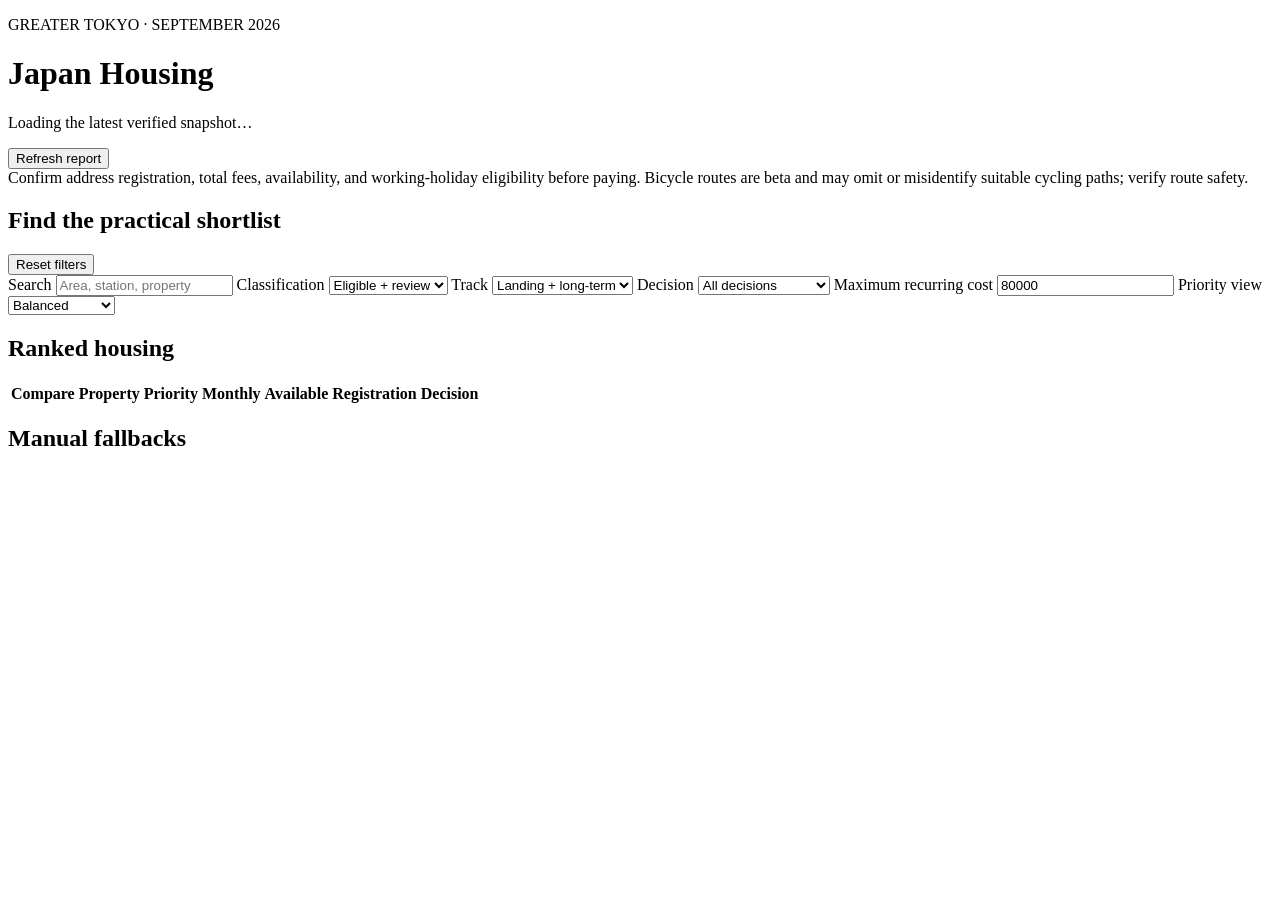
==== web/index.html @ 2c50a9af "Add transit, bus, bicycle, and distance commutes" ====
<!doctype html>
<html lang="en">
<head>
  <meta charset="utf-8">
  <meta name="viewport" content="width=device-width, initial-scale=1">
  <meta name="color-scheme" content="light dark">
  <title>Japan Housing</title>
  <link rel="stylesheet" href="/styles.css">
</head>
<body>
  <header class="site-header">
    <div>
      <p class="eyebrow">GREATER TOKYO · SEPTEMBER 2026</p>
      <h1>Japan Housing</h1>
      <p id="summary" class="summary">Loading the latest verified snapshot…</p>
    </div>
    <button id="refresh" type="button">Refresh report</button>
  </header>

  <main>
    <section class="notice" aria-label="Important reminder">
      Confirm address registration, total fees, availability, and working-holiday eligibility before paying.
      Bicycle routes are beta and may omit or misidentify suitable cycling paths; verify route safety.
    </section>

    <section class="filters" aria-labelledby="filter-heading">
      <div class="section-heading">
        <h2 id="filter-heading">Find the practical shortlist</h2>
        <button id="reset" class="secondary" type="button">Reset filters</button>
      </div>
      <div class="filter-grid">
        <label>Search
          <input id="query" type="search" placeholder="Area, station, property">
        </label>
        <label>Classification
          <select id="classification">
            <option value="actionable">Eligible + review</option>
            <option value="eligible">Eligible</option>
            <option value="review">Manual review</option>
            <option value="excluded">Excluded</option>
            <option value="all">All</option>
          </select>
        </label>
        <label>Track
          <select id="track">
            <option value="all">Landing + long-term</option>
            <option value="landing">Landing</option>
            <option value="long_term">Long-term</option>
            <option value="both">Both/unknown</option>
          </select>
        </label>
        <label>Decision
          <select id="decision">
            <option value="all">All decisions</option>
            <option value="new">New</option>
            <option value="shortlisted">Shortlisted</option>
            <option value="contacted">Contacted</option>
            <option value="application_started">Application started</option>
            <option value="reserved">Reserved</option>
            <option value="not_interested">Not interested</option>
          </select>
        </label>
        <label>Maximum recurring cost
          <input id="max-cost" type="number" min="0" step="5000" value="80000">
        </label>
        <label>Priority view
          <select id="ranking-view">
            <option value="balanced">Balanced</option>
            <option value="closer">Closer</option>
            <option value="cheaper">Cheaper</option>
            <option value="pareto">Pareto frontier</option>
          </select>
        </label>
      </div>
    </section>

    <section aria-labelledby="results-heading">
      <div class="section-heading">
        <h2 id="results-heading">Ranked housing</h2>
        <p id="result-count" aria-live="polite"></p>
      </div>
      <div id="error" class="error" role="alert" hidden></div>
      <div class="table-wrap">
        <table>
          <thead>
            <tr>
              <th scope="col">Compare</th>
              <th scope="col">Property</th>
              <th scope="col">Priority</th>
              <th scope="col">Monthly</th>
              <th scope="col">Available</th>
              <th scope="col">Registration</th>
              <th scope="col">Decision</th>
            </tr>
          </thead>
          <tbody id="results"></tbody>
        </table>
      </div>
    </section>

    <section id="compare-section" aria-labelledby="compare-heading" hidden>
      <div class="section-heading">
        <h2 id="compare-heading">Compare shortlist</h2>
        <button id="clear-compare" class="secondary" type="button">Clear</button>
      </div>
      <div id="compare" class="compare-grid"></div>
    </section>

    <section aria-labelledby="fallback-heading">
      <h2 id="fallback-heading">Manual fallbacks</h2>
      <div id="fallbacks" class="fallback-grid"></div>
    </section>
  </main>

  <script src="/app.js" defer></script>
</body>
</html>
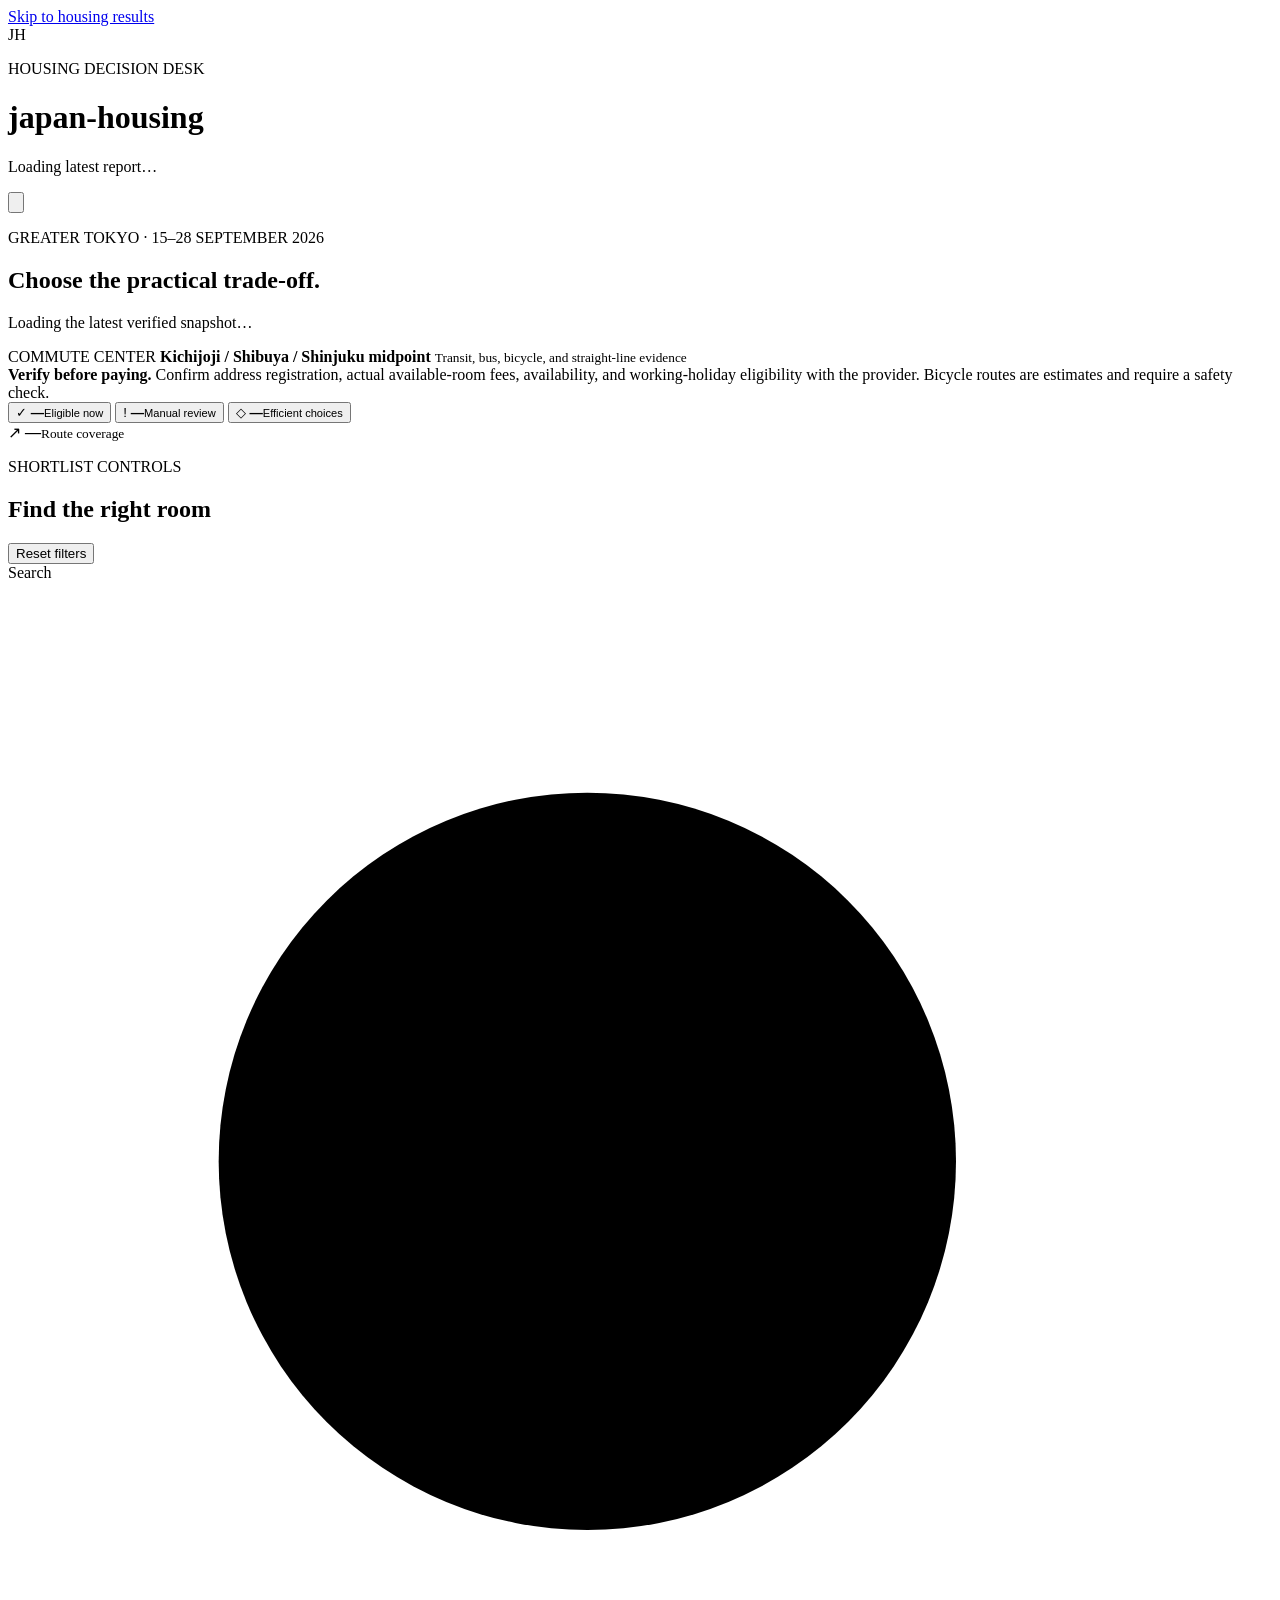
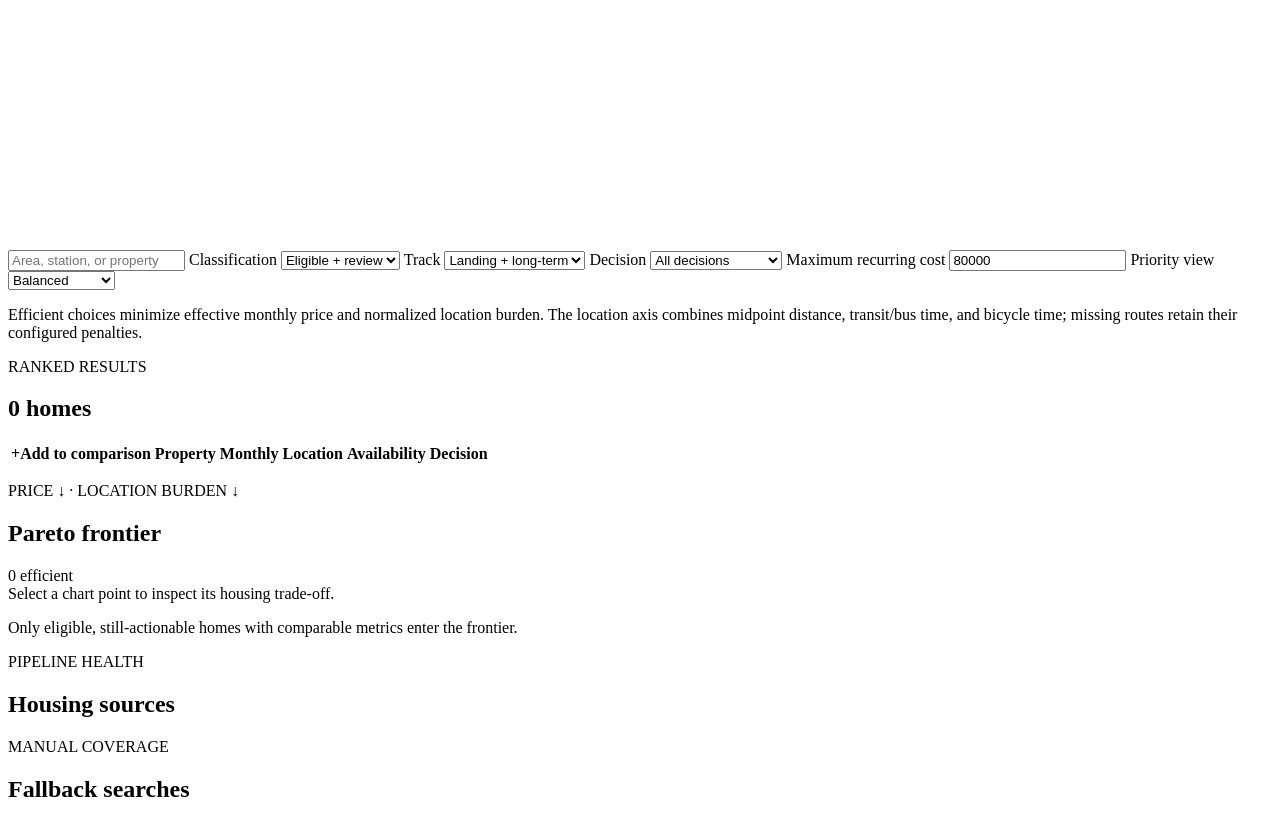
==== commit 3c2b8f43: "Add Pareto housing dashboard" ====
--- a/web/index.html
+++ b/web/index.html
@@ -1,117 +1,203 @@
 <!doctype html>
 <html lang="en">
-<head>
-  <meta charset="utf-8">
-  <meta name="viewport" content="width=device-width, initial-scale=1">
-  <meta name="color-scheme" content="light dark">
-  <title>Japan Housing</title>
-  <link rel="stylesheet" href="/styles.css">
-</head>
-<body>
-  <header class="site-header">
-    <div>
-      <p class="eyebrow">GREATER TOKYO · SEPTEMBER 2026</p>
-      <h1>Japan Housing</h1>
-      <p id="summary" class="summary">Loading the latest verified snapshot…</p>
-    </div>
-    <button id="refresh" type="button">Refresh report</button>
-  </header>
-
-  <main>
-    <section class="notice" aria-label="Important reminder">
-      Confirm address registration, total fees, availability, and working-holiday eligibility before paying.
-      Bicycle routes are beta and may omit or misidentify suitable cycling paths; verify route safety.
-    </section>
-
-    <section class="filters" aria-labelledby="filter-heading">
-      <div class="section-heading">
-        <h2 id="filter-heading">Find the practical shortlist</h2>
-        <button id="reset" class="secondary" type="button">Reset filters</button>
+  <head>
+    <meta charset="utf-8">
+    <meta name="viewport" content="width=device-width, initial-scale=1">
+    <meta name="color-scheme" content="light">
+    <title>japan-housing</title>
+    <link rel="stylesheet" href="/styles.css">
+    <script type="module" src="/app.js"></script>
+  </head>
+  <body>
+    <a class="skip-link" href="#results-panel">Skip to housing results</a>
+
+    <header class="topbar">
+      <div class="brand-block">
+        <div class="brand-mark" aria-hidden="true">JH</div>
+        <div>
+          <p class="eyebrow">HOUSING DECISION DESK</p>
+          <h1>japan-housing</h1>
+        </div>
       </div>
-      <div class="filter-grid">
-        <label>Search
-          <input id="query" type="search" placeholder="Area, station, property">
-        </label>
-        <label>Classification
-          <select id="classification">
-            <option value="actionable">Eligible + review</option>
-            <option value="eligible">Eligible</option>
-            <option value="review">Manual review</option>
-            <option value="excluded">Excluded</option>
-            <option value="all">All</option>
-          </select>
-        </label>
-        <label>Track
-          <select id="track">
-            <option value="all">Landing + long-term</option>
-            <option value="landing">Landing</option>
-            <option value="long_term">Long-term</option>
-            <option value="both">Both/unknown</option>
-          </select>
-        </label>
-        <label>Decision
-          <select id="decision">
-            <option value="all">All decisions</option>
-            <option value="new">New</option>
-            <option value="shortlisted">Shortlisted</option>
-            <option value="contacted">Contacted</option>
-            <option value="application_started">Application started</option>
-            <option value="reserved">Reserved</option>
-            <option value="not_interested">Not interested</option>
-          </select>
-        </label>
-        <label>Maximum recurring cost
-          <input id="max-cost" type="number" min="0" step="5000" value="80000">
-        </label>
-        <label>Priority view
-          <select id="ranking-view">
-            <option value="balanced">Balanced</option>
-            <option value="closer">Closer</option>
-            <option value="cheaper">Cheaper</option>
-            <option value="pareto">Pareto frontier</option>
-          </select>
-        </label>
+      <div class="topbar-actions">
+        <p id="refresh-state" class="refresh-state" aria-live="polite">Loading latest report…</p>
+        <button id="refresh" class="icon-button" type="button" aria-label="Reload report" title="Reload report">
+          <svg viewBox="0 0 24 24" aria-hidden="true"><path d="M20 11a8 8 0 1 0-2.34 5.66M20 4v7h-7"/></svg>
+        </button>
       </div>
-    </section>
-
-    <section aria-labelledby="results-heading">
-      <div class="section-heading">
-        <h2 id="results-heading">Ranked housing</h2>
-        <p id="result-count" aria-live="polite"></p>
-      </div>
-      <div id="error" class="error" role="alert" hidden></div>
-      <div class="table-wrap">
-        <table>
-          <thead>
-            <tr>
-              <th scope="col">Compare</th>
-              <th scope="col">Property</th>
-              <th scope="col">Priority</th>
-              <th scope="col">Monthly</th>
-              <th scope="col">Available</th>
-              <th scope="col">Registration</th>
-              <th scope="col">Decision</th>
-            </tr>
-          </thead>
-          <tbody id="results"></tbody>
-        </table>
-      </div>
-    </section>
-
-    <section id="compare-section" aria-labelledby="compare-heading" hidden>
-      <div class="section-heading">
-        <h2 id="compare-heading">Compare shortlist</h2>
-        <button id="clear-compare" class="secondary" type="button">Clear</button>
-      </div>
-      <div id="compare" class="compare-grid"></div>
-    </section>
-
-    <section aria-labelledby="fallback-heading">
-      <h2 id="fallback-heading">Manual fallbacks</h2>
-      <div id="fallbacks" class="fallback-grid"></div>
-    </section>
-  </main>
-
-  <script src="/app.js" defer></script>
-</body>
+    </header>
+
+    <main>
+      <section class="hero" aria-labelledby="hero-heading">
+        <div>
+          <p class="eyebrow">GREATER TOKYO · 15–28 SEPTEMBER 2026</p>
+          <h2 id="hero-heading">Choose the practical trade-off.</h2>
+          <p id="summary">Loading the latest verified snapshot…</p>
+        </div>
+        <div class="anchor-card">
+          <span>COMMUTE CENTER</span>
+          <strong id="anchor-label">Kichijoji / Shibuya / Shinjuku midpoint</strong>
+          <small>Transit, bus, bicycle, and straight-line evidence</small>
+        </div>
+      </section>
+
+      <section class="notice" aria-label="Important reminder">
+        <strong>Verify before paying.</strong>
+        Confirm address registration, actual available-room fees, availability, and working-holiday eligibility with the provider. Bicycle routes are estimates and require a safety check.
+      </section>
+
+      <section class="summary-strip" aria-label="Housing report summary">
+        <button id="summary-eligible-card" class="summary-card" type="button">
+          <span class="summary-icon" aria-hidden="true">✓</span>
+          <span><strong id="summary-eligible">—</strong><small>Eligible now</small></span>
+        </button>
+        <button id="summary-review-card" class="summary-card" type="button">
+          <span class="summary-icon warning" aria-hidden="true">!</span>
+          <span><strong id="summary-review">—</strong><small>Manual review</small></span>
+        </button>
+        <button id="summary-pareto-card" class="summary-card" type="button">
+          <span class="summary-icon frontier" aria-hidden="true">◇</span>
+          <span><strong id="summary-pareto">—</strong><small>Efficient choices</small></span>
+        </button>
+        <article class="summary-card static">
+          <span class="summary-icon route" aria-hidden="true">↗</span>
+          <span><strong id="summary-coverage">—</strong><small>Route coverage</small></span>
+        </article>
+      </section>
+
+      <section class="filter-panel" aria-labelledby="filter-heading">
+        <div class="filter-heading-row">
+          <div>
+            <p class="eyebrow">SHORTLIST CONTROLS</p>
+            <h2 id="filter-heading">Find the right room</h2>
+          </div>
+          <button id="reset" class="text-button" type="button">Reset filters</button>
+        </div>
+        <div class="filters">
+          <label class="field field-search">Search
+            <span class="input-shell">
+              <svg viewBox="0 0 24 24" aria-hidden="true"><circle cx="11" cy="11" r="7"/><path d="m20 20-4-4"/></svg>
+              <input id="query" type="search" placeholder="Area, station, or property" aria-keyshortcuts="/">
+            </span>
+          </label>
+          <label class="field">Classification
+            <select id="classification">
+              <option value="actionable">Eligible + review</option>
+              <option value="eligible">Eligible</option>
+              <option value="review">Manual review</option>
+              <option value="excluded">Excluded</option>
+              <option value="all">All</option>
+            </select>
+          </label>
+          <label class="field">Track
+            <select id="track">
+              <option value="all">Landing + long-term</option>
+              <option value="landing">Landing</option>
+              <option value="long_term">Long-term</option>
+              <option value="both">Both / unknown</option>
+            </select>
+          </label>
+          <label class="field">Decision
+            <select id="decision">
+              <option value="all">All decisions</option>
+              <option value="new">New</option>
+              <option value="shortlisted">Shortlisted</option>
+              <option value="contacted">Contacted</option>
+              <option value="application_started">Application started</option>
+              <option value="reserved">Reserved</option>
+              <option value="not_interested">Not interested</option>
+            </select>
+          </label>
+          <label class="field">Maximum recurring cost
+            <input id="max-cost" type="number" min="0" step="5000" value="80000">
+          </label>
+          <label class="field">Priority view
+            <select id="ranking-view">
+              <option value="balanced">Balanced</option>
+              <option value="closer">Closer</option>
+              <option value="cheaper">Cheaper</option>
+              <option value="pareto">Pareto frontier</option>
+            </select>
+          </label>
+        </div>
+        <p id="pareto-explainer" class="pareto-explainer">
+          Efficient choices minimize effective monthly price and normalized location burden. The location axis combines midpoint distance, transit/bus time, and bicycle time; missing routes retain their configured penalties.
+        </p>
+      </section>
+
+      <section class="workspace" aria-label="Housing results and Pareto chart">
+        <section id="results-panel" class="results-panel" aria-labelledby="results-heading">
+          <div class="panel-heading">
+            <div>
+              <p class="eyebrow">RANKED RESULTS</p>
+              <h2 id="results-heading"><span id="result-count">0</span> homes</h2>
+            </div>
+            <span id="frontier-feedback" class="panel-note" aria-live="polite"></span>
+          </div>
+          <div id="error" class="error" role="alert" hidden></div>
+          <div class="table-scroll" tabindex="0">
+            <table>
+              <thead>
+                <tr>
+                  <th class="compare-heading" scope="col"><span aria-hidden="true">+</span><span class="sr-only">Add to comparison</span></th>
+                  <th scope="col">Property</th>
+                  <th scope="col">Monthly</th>
+                  <th scope="col">Location</th>
+                  <th scope="col">Availability</th>
+                  <th scope="col">Decision</th>
+                </tr>
+              </thead>
+              <tbody id="results"></tbody>
+            </table>
+            <div id="empty-state" class="empty-state" hidden>
+              <span aria-hidden="true">◎</span>
+              <h3>No homes match these filters</h3>
+              <p>Reset one or two controls to bring the shortlist back.</p>
+            </div>
+          </div>
+        </section>
+
+        <section class="pareto-panel" aria-labelledby="pareto-heading">
+          <div class="panel-heading">
+            <div>
+              <p class="eyebrow">PRICE ↓ · LOCATION BURDEN ↓</p>
+              <h2 id="pareto-heading">Pareto frontier</h2>
+            </div>
+            <span id="pareto-total" class="frontier-pill">0 efficient</span>
+          </div>
+          <div id="pareto-chart" class="pareto-chart" role="group" aria-label="Interactive chart of effective monthly price and location burden"></div>
+          <article id="chart-detail" class="chart-detail" aria-live="polite">
+            Select a chart point to inspect its housing trade-off.
+          </article>
+          <p id="pareto-caption" class="panel-caption">Only eligible, still-actionable homes with comparable metrics enter the frontier.</p>
+        </section>
+      </section>
+
+      <section id="compare-section" class="compare-section" aria-labelledby="compare-heading" hidden>
+        <div class="filter-heading-row">
+          <div>
+            <p class="eyebrow">SHORTLIST</p>
+            <h2 id="compare-heading">Compare up to three homes</h2>
+          </div>
+          <button id="clear-compare" class="text-button" type="button">Clear comparison</button>
+        </div>
+        <div id="compare" class="compare-grid"></div>
+      </section>
+
+      <section class="operations-grid">
+        <section class="source-panel" aria-labelledby="source-heading">
+          <div class="filter-heading-row">
+            <div><p class="eyebrow">PIPELINE HEALTH</p><h2 id="source-heading">Housing sources</h2></div>
+          </div>
+          <div id="source-health" class="source-health"></div>
+        </section>
+        <section class="fallback-panel" aria-labelledby="fallback-heading">
+          <div class="filter-heading-row">
+            <div><p class="eyebrow">MANUAL COVERAGE</p><h2 id="fallback-heading">Fallback searches</h2></div>
+          </div>
+          <div id="fallbacks" class="fallback-grid"></div>
+        </section>
+      </section>
+    </main>
+  </body>
 </html>
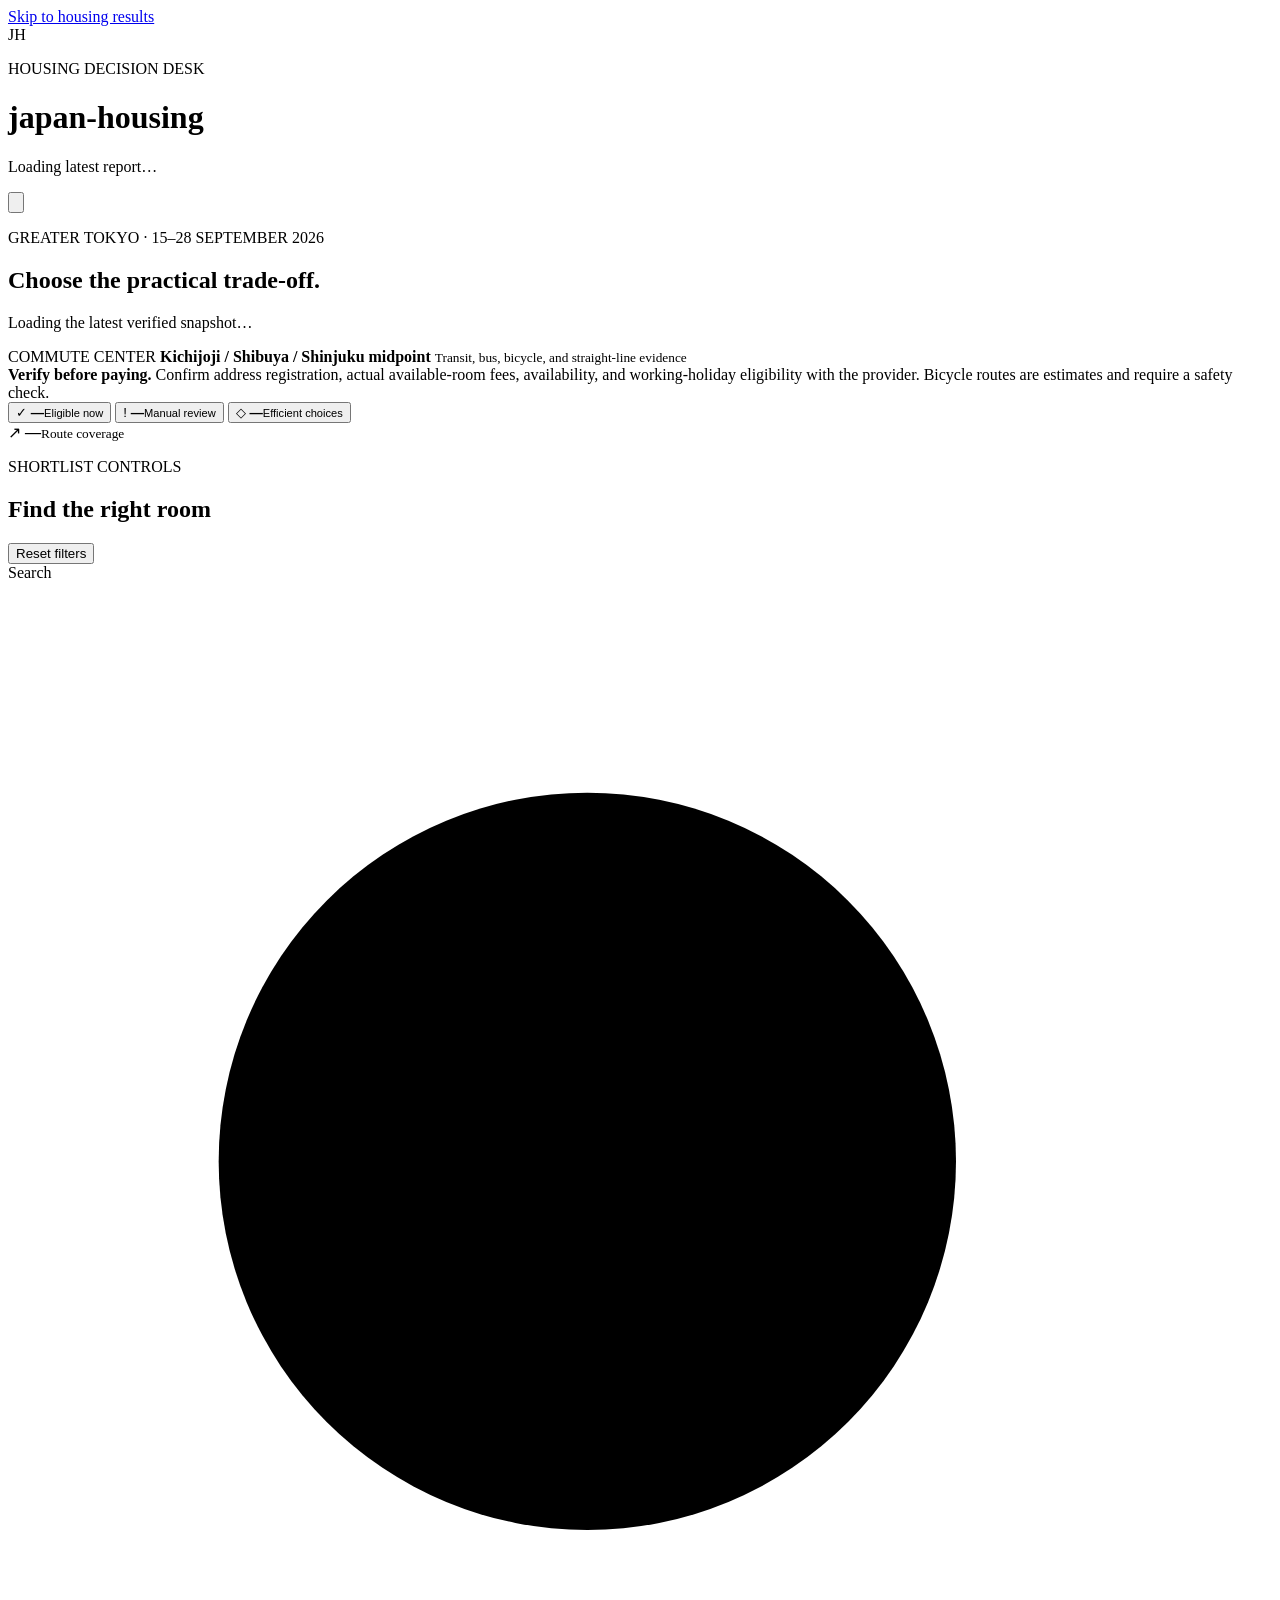
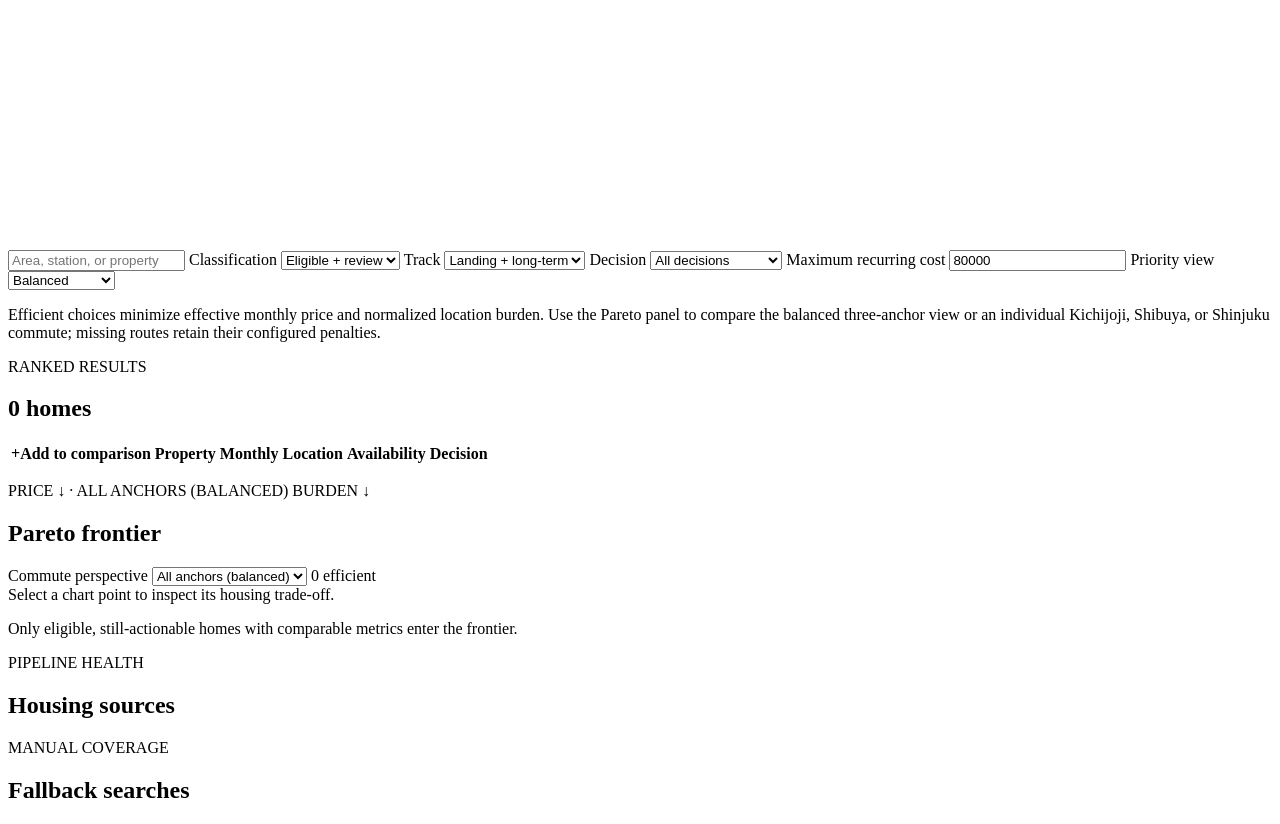
==== commit 122dc695: "Add destination-specific Pareto frontiers" ====
--- a/web/index.html
+++ b/web/index.html
@@ -121,7 +121,7 @@
           </label>
         </div>
         <p id="pareto-explainer" class="pareto-explainer">
-          Efficient choices minimize effective monthly price and normalized location burden. The location axis combines midpoint distance, transit/bus time, and bicycle time; missing routes retain their configured penalties.
+          Efficient choices minimize effective monthly price and normalized location burden. Use the Pareto panel to compare the balanced three-anchor view or an individual Kichijoji, Shibuya, or Shinjuku commute; missing routes retain their configured penalties.
         </p>
       </section>
 
@@ -160,10 +160,17 @@
         <section class="pareto-panel" aria-labelledby="pareto-heading">
           <div class="panel-heading">
             <div>
-              <p class="eyebrow">PRICE ↓ · LOCATION BURDEN ↓</p>
+              <p id="pareto-axis-context" class="eyebrow">PRICE ↓ · ALL ANCHORS (BALANCED) BURDEN ↓</p>
               <h2 id="pareto-heading">Pareto frontier</h2>
             </div>
-            <span id="pareto-total" class="frontier-pill">0 efficient</span>
+            <div class="pareto-heading-actions">
+              <label class="compact-field" for="pareto-perspective">Commute perspective
+                <select id="pareto-perspective">
+                  <option value="balanced">All anchors (balanced)</option>
+                </select>
+              </label>
+              <span id="pareto-total" class="frontier-pill">0 efficient</span>
+            </div>
           </div>
           <div id="pareto-chart" class="pareto-chart" role="group" aria-label="Interactive chart of effective monthly price and location burden"></div>
           <article id="chart-detail" class="chart-detail" aria-live="polite">
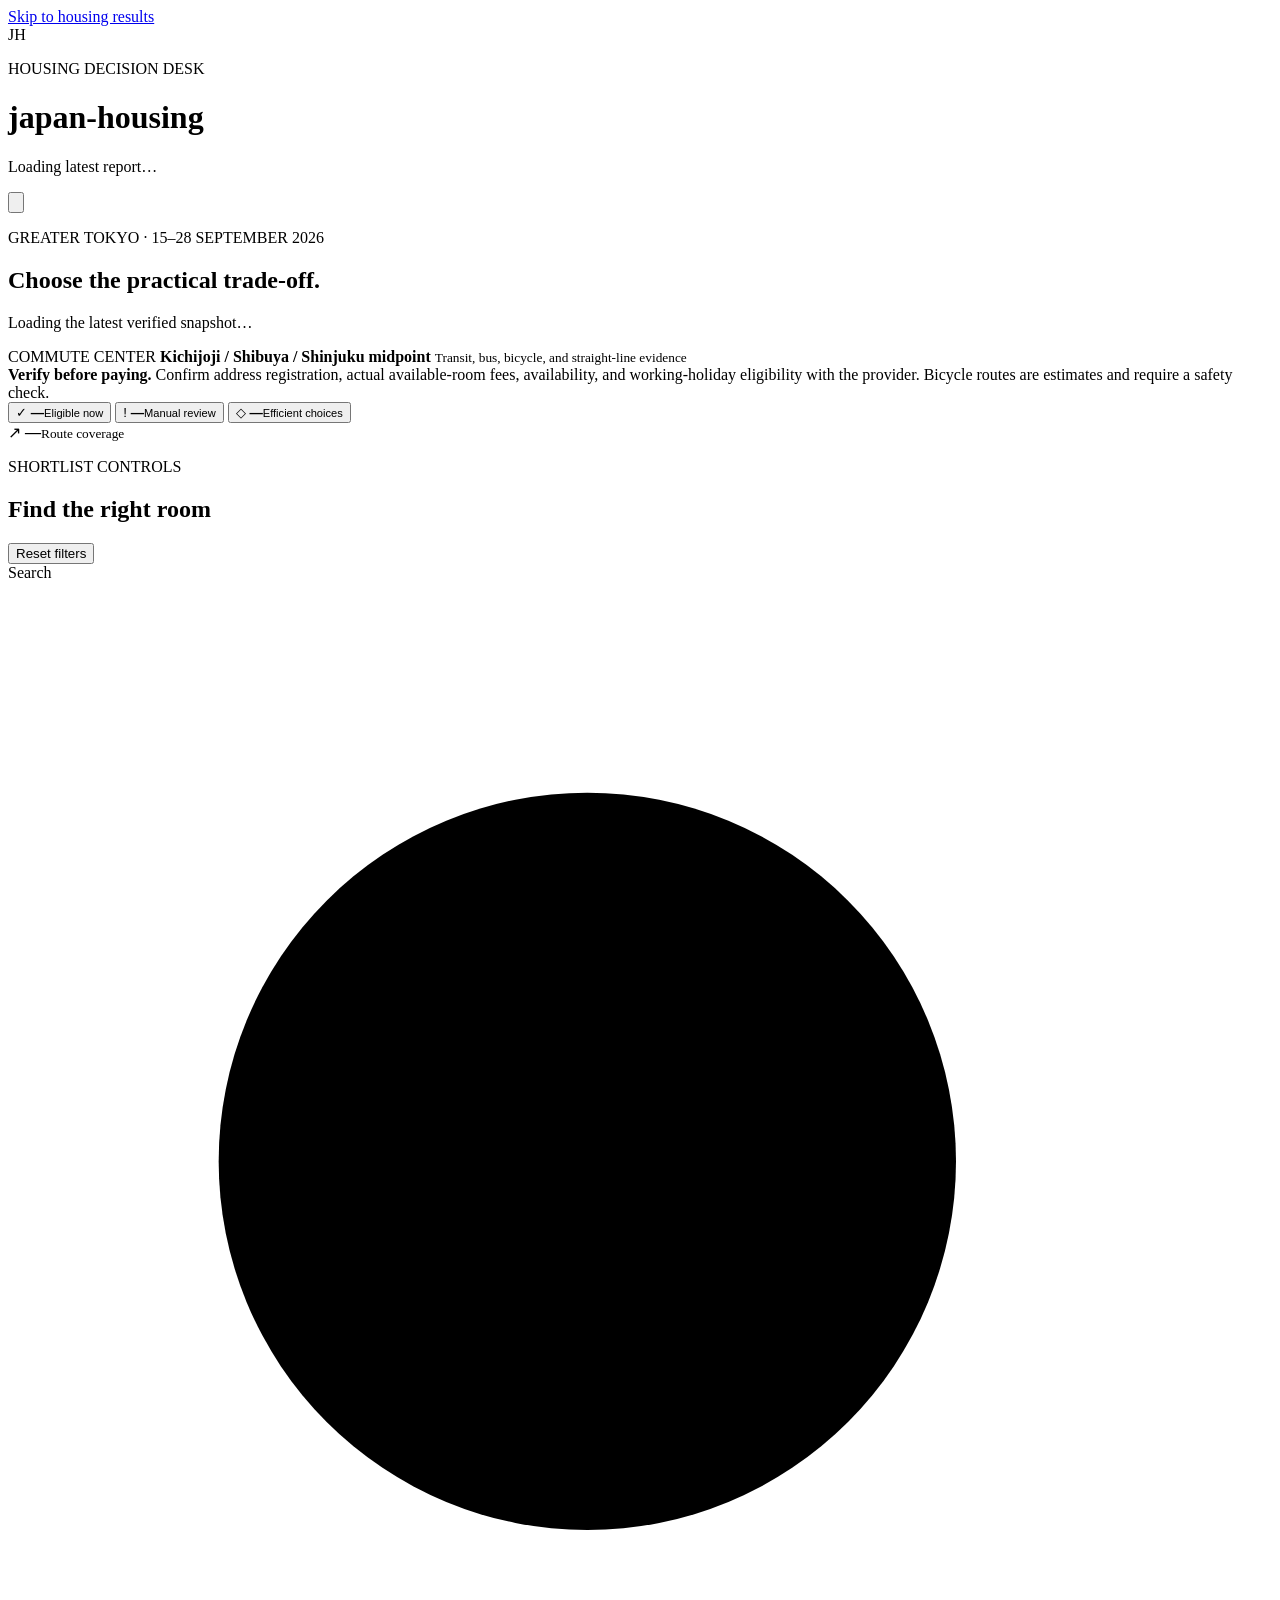
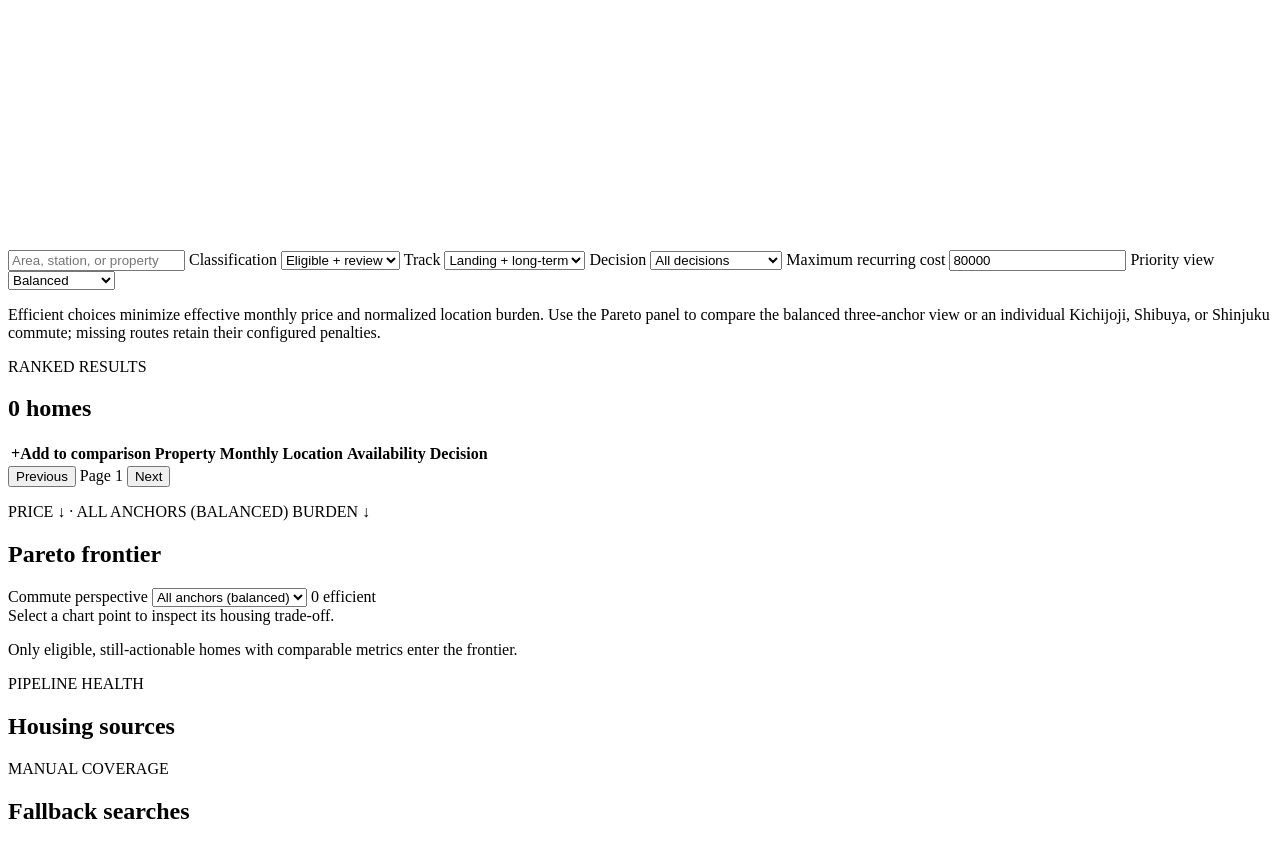
==== commit 050d4eef: "Harden housing costs and refresh reliability" ====
--- a/web/index.html
+++ b/web/index.html
@@ -155,6 +155,11 @@
               <p>Reset one or two controls to bring the shortlist back.</p>
             </div>
           </div>
+          <nav class="results-pagination" aria-label="Housing result pages">
+            <button id="previous-page" class="text-button" type="button">Previous</button>
+            <span id="page-status" aria-live="polite">Page 1</span>
+            <button id="next-page" class="text-button" type="button">Next</button>
+          </nav>
         </section>
 
         <section class="pareto-panel" aria-labelledby="pareto-heading">
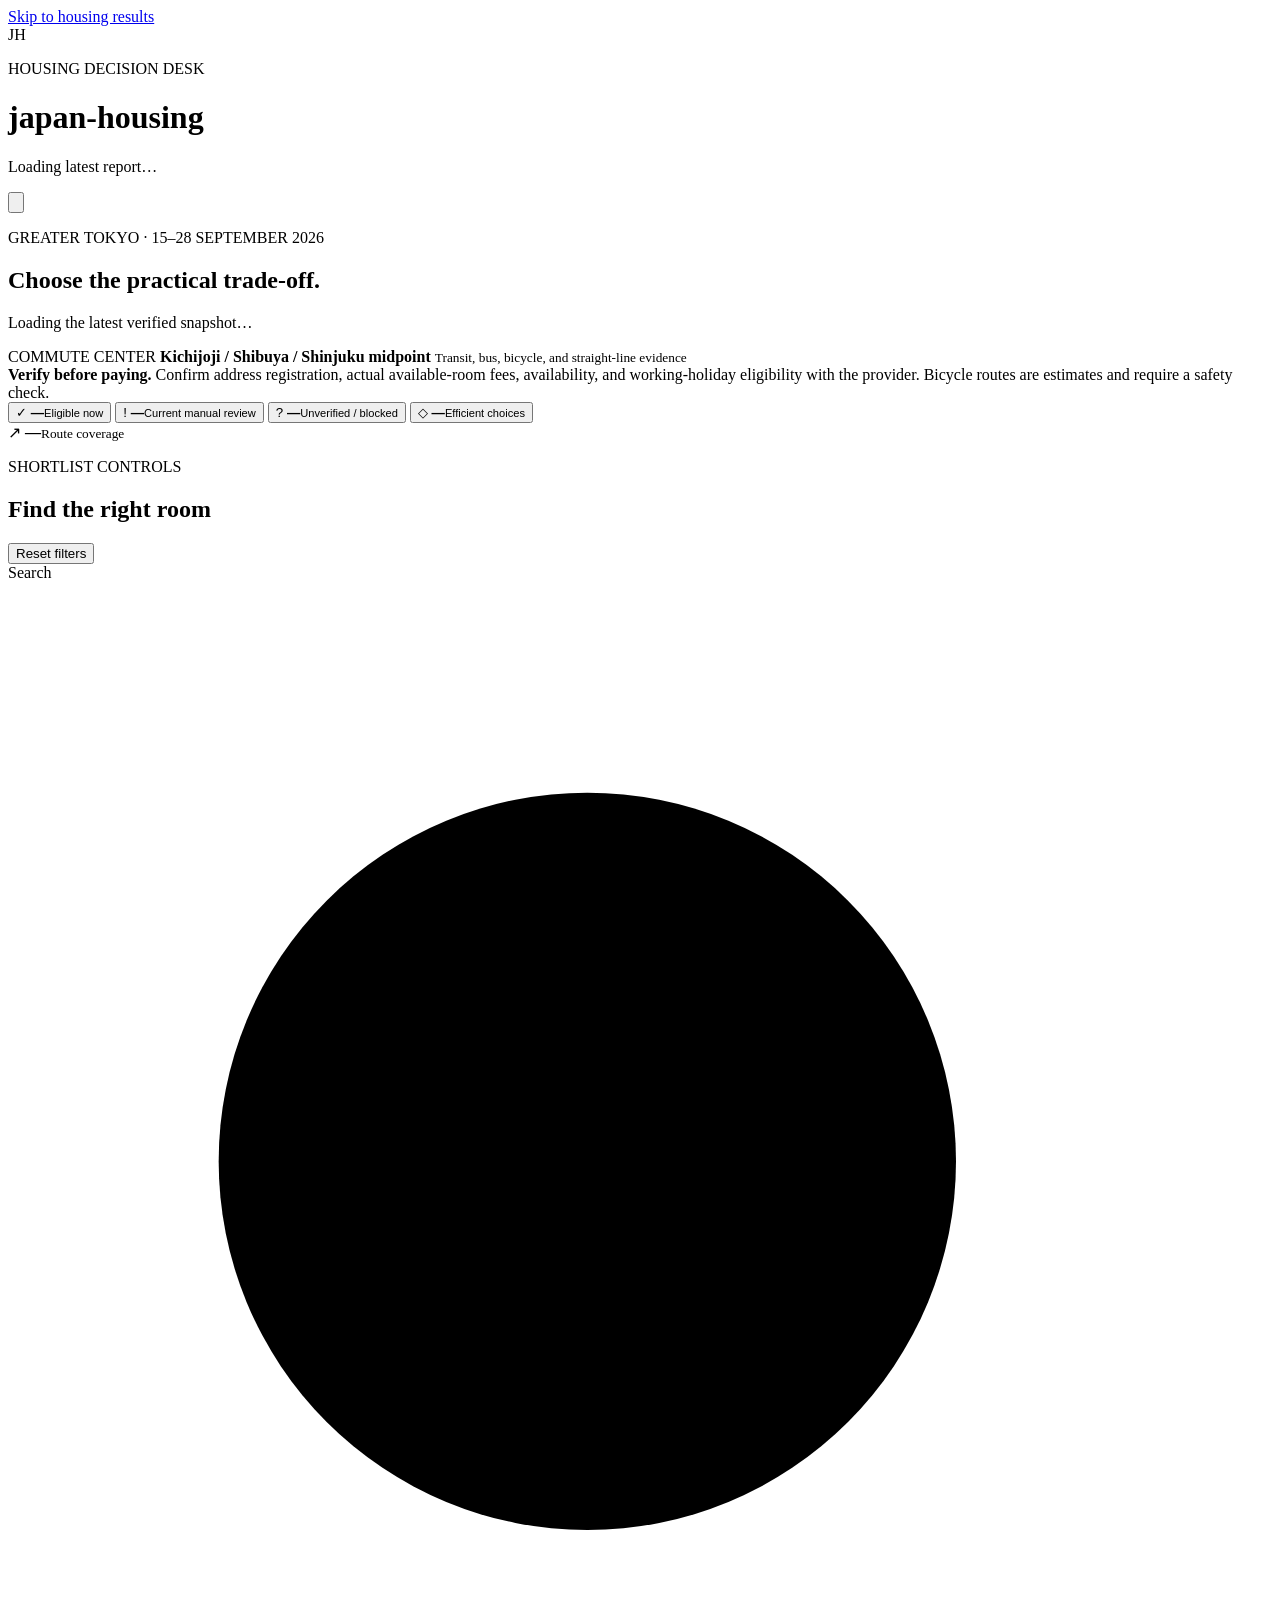
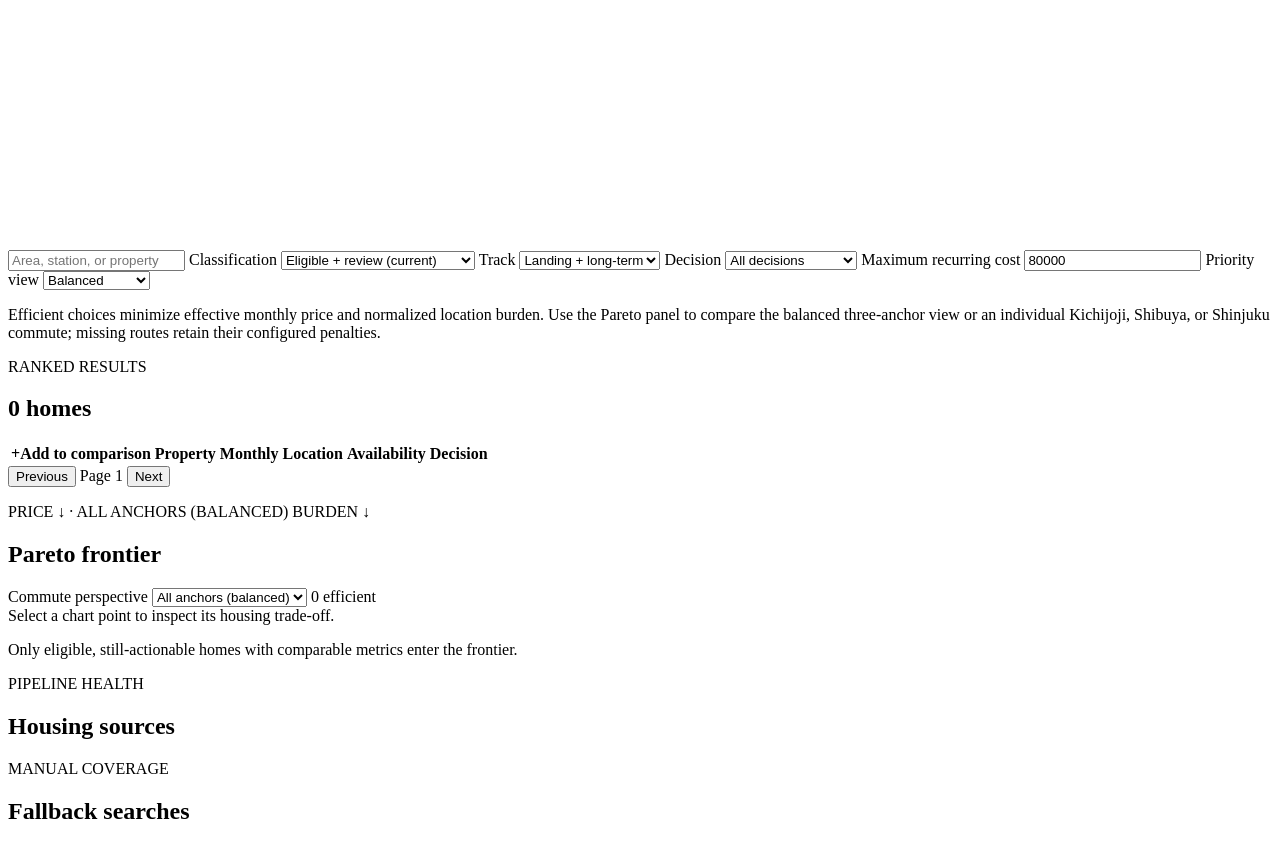
==== commit 9a66a372: "Resolve housing evidence and verification states" ====
--- a/web/index.html
+++ b/web/index.html
@@ -53,7 +53,11 @@
         </button>
         <button id="summary-review-card" class="summary-card" type="button">
           <span class="summary-icon warning" aria-hidden="true">!</span>
-          <span><strong id="summary-review">—</strong><small>Manual review</small></span>
+          <span><strong id="summary-review">—</strong><small>Current manual review</small></span>
+        </button>
+        <button id="summary-unverified-card" class="summary-card" type="button">
+          <span class="summary-icon blocked" aria-hidden="true">?</span>
+          <span><strong id="summary-unverified">—</strong><small>Unverified / blocked</small></span>
         </button>
         <button id="summary-pareto-card" class="summary-card" type="button">
           <span class="summary-icon frontier" aria-hidden="true">◇</span>
@@ -82,11 +86,13 @@
           </label>
           <label class="field">Classification
             <select id="classification">
-              <option value="actionable">Eligible + review</option>
-              <option value="eligible">Eligible</option>
-              <option value="review">Manual review</option>
-              <option value="excluded">Excluded</option>
-              <option value="all">All</option>
+              <option value="actionable">Eligible + review (current)</option>
+              <option value="eligible">Eligible (current)</option>
+              <option value="review">Manual review (current)</option>
+              <option value="unverified">Unverified / blocked (current)</option>
+              <option value="excluded">Excluded (current)</option>
+              <option value="stale">Quarantined / stale</option>
+              <option value="all">All stored inventory</option>
             </select>
           </label>
           <label class="field">Track
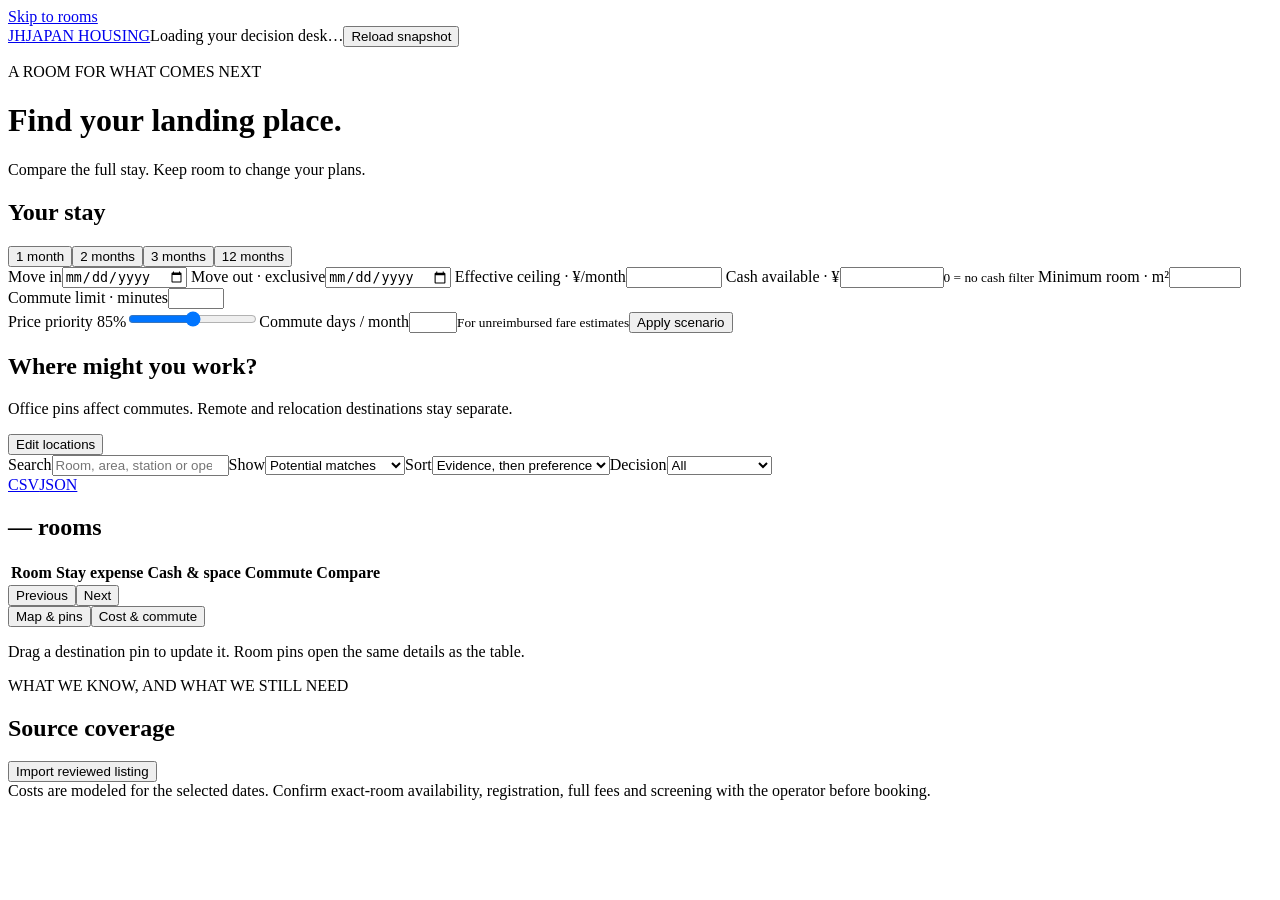
==== commit 0b166eba: "Build configurable housing decision desk" ====
--- a/web/index.html
+++ b/web/index.html
@@ -1,221 +1,61 @@
 <!doctype html>
 <html lang="en">
-  <head>
-    <meta charset="utf-8">
-    <meta name="viewport" content="width=device-width, initial-scale=1">
-    <meta name="color-scheme" content="light">
-    <title>japan-housing</title>
-    <link rel="stylesheet" href="/styles.css">
-    <script type="module" src="/app.js"></script>
-  </head>
-  <body>
-    <a class="skip-link" href="#results-panel">Skip to housing results</a>
-
-    <header class="topbar">
-      <div class="brand-block">
-        <div class="brand-mark" aria-hidden="true">JH</div>
-        <div>
-          <p class="eyebrow">HOUSING DECISION DESK</p>
-          <h1>japan-housing</h1>
-        </div>
-      </div>
-      <div class="topbar-actions">
-        <p id="refresh-state" class="refresh-state" aria-live="polite">Loading latest report…</p>
-        <button id="refresh" class="icon-button" type="button" aria-label="Reload report" title="Reload report">
-          <svg viewBox="0 0 24 24" aria-hidden="true"><path d="M20 11a8 8 0 1 0-2.34 5.66M20 4v7h-7"/></svg>
-        </button>
-      </div>
-    </header>
-
-    <main>
-      <section class="hero" aria-labelledby="hero-heading">
-        <div>
-          <p class="eyebrow">GREATER TOKYO · 15–28 SEPTEMBER 2026</p>
-          <h2 id="hero-heading">Choose the practical trade-off.</h2>
-          <p id="summary">Loading the latest verified snapshot…</p>
-        </div>
-        <div class="anchor-card">
-          <span>COMMUTE CENTER</span>
-          <strong id="anchor-label">Kichijoji / Shibuya / Shinjuku midpoint</strong>
-          <small>Transit, bus, bicycle, and straight-line evidence</small>
-        </div>
-      </section>
-
-      <section class="notice" aria-label="Important reminder">
-        <strong>Verify before paying.</strong>
-        Confirm address registration, actual available-room fees, availability, and working-holiday eligibility with the provider. Bicycle routes are estimates and require a safety check.
-      </section>
-
-      <section class="summary-strip" aria-label="Housing report summary">
-        <button id="summary-eligible-card" class="summary-card" type="button">
-          <span class="summary-icon" aria-hidden="true">✓</span>
-          <span><strong id="summary-eligible">—</strong><small>Eligible now</small></span>
-        </button>
-        <button id="summary-review-card" class="summary-card" type="button">
-          <span class="summary-icon warning" aria-hidden="true">!</span>
-          <span><strong id="summary-review">—</strong><small>Current manual review</small></span>
-        </button>
-        <button id="summary-unverified-card" class="summary-card" type="button">
-          <span class="summary-icon blocked" aria-hidden="true">?</span>
-          <span><strong id="summary-unverified">—</strong><small>Unverified / blocked</small></span>
-        </button>
-        <button id="summary-pareto-card" class="summary-card" type="button">
-          <span class="summary-icon frontier" aria-hidden="true">◇</span>
-          <span><strong id="summary-pareto">—</strong><small>Efficient choices</small></span>
-        </button>
-        <article class="summary-card static">
-          <span class="summary-icon route" aria-hidden="true">↗</span>
-          <span><strong id="summary-coverage">—</strong><small>Route coverage</small></span>
-        </article>
-      </section>
-
-      <section class="filter-panel" aria-labelledby="filter-heading">
-        <div class="filter-heading-row">
-          <div>
-            <p class="eyebrow">SHORTLIST CONTROLS</p>
-            <h2 id="filter-heading">Find the right room</h2>
-          </div>
-          <button id="reset" class="text-button" type="button">Reset filters</button>
-        </div>
-        <div class="filters">
-          <label class="field field-search">Search
-            <span class="input-shell">
-              <svg viewBox="0 0 24 24" aria-hidden="true"><circle cx="11" cy="11" r="7"/><path d="m20 20-4-4"/></svg>
-              <input id="query" type="search" placeholder="Area, station, or property" aria-keyshortcuts="/">
-            </span>
-          </label>
-          <label class="field">Classification
-            <select id="classification">
-              <option value="actionable">Eligible + review (current)</option>
-              <option value="eligible">Eligible (current)</option>
-              <option value="review">Manual review (current)</option>
-              <option value="unverified">Unverified / blocked (current)</option>
-              <option value="excluded">Excluded (current)</option>
-              <option value="stale">Quarantined / stale</option>
-              <option value="all">All stored inventory</option>
-            </select>
-          </label>
-          <label class="field">Track
-            <select id="track">
-              <option value="all">Landing + long-term</option>
-              <option value="landing">Landing</option>
-              <option value="long_term">Long-term</option>
-              <option value="both">Both / unknown</option>
-            </select>
-          </label>
-          <label class="field">Decision
-            <select id="decision">
-              <option value="all">All decisions</option>
-              <option value="new">New</option>
-              <option value="shortlisted">Shortlisted</option>
-              <option value="contacted">Contacted</option>
-              <option value="application_started">Application started</option>
-              <option value="reserved">Reserved</option>
-              <option value="not_interested">Not interested</option>
-            </select>
-          </label>
-          <label class="field">Maximum recurring cost
-            <input id="max-cost" type="number" min="0" step="5000" value="80000">
-          </label>
-          <label class="field">Priority view
-            <select id="ranking-view">
-              <option value="balanced">Balanced</option>
-              <option value="closer">Closer</option>
-              <option value="cheaper">Cheaper</option>
-              <option value="pareto">Pareto frontier</option>
-            </select>
-          </label>
-        </div>
-        <p id="pareto-explainer" class="pareto-explainer">
-          Efficient choices minimize effective monthly price and normalized location burden. Use the Pareto panel to compare the balanced three-anchor view or an individual Kichijoji, Shibuya, or Shinjuku commute; missing routes retain their configured penalties.
-        </p>
-      </section>
-
-      <section class="workspace" aria-label="Housing results and Pareto chart">
-        <section id="results-panel" class="results-panel" aria-labelledby="results-heading">
-          <div class="panel-heading">
-            <div>
-              <p class="eyebrow">RANKED RESULTS</p>
-              <h2 id="results-heading"><span id="result-count">0</span> homes</h2>
-            </div>
-            <span id="frontier-feedback" class="panel-note" aria-live="polite"></span>
-          </div>
-          <div id="error" class="error" role="alert" hidden></div>
-          <div class="table-scroll" tabindex="0">
-            <table>
-              <thead>
-                <tr>
-                  <th class="compare-heading" scope="col"><span aria-hidden="true">+</span><span class="sr-only">Add to comparison</span></th>
-                  <th scope="col">Property</th>
-                  <th scope="col">Monthly</th>
-                  <th scope="col">Location</th>
-                  <th scope="col">Availability</th>
-                  <th scope="col">Decision</th>
-                </tr>
-              </thead>
-              <tbody id="results"></tbody>
-            </table>
-            <div id="empty-state" class="empty-state" hidden>
-              <span aria-hidden="true">◎</span>
-              <h3>No homes match these filters</h3>
-              <p>Reset one or two controls to bring the shortlist back.</p>
-            </div>
-          </div>
-          <nav class="results-pagination" aria-label="Housing result pages">
-            <button id="previous-page" class="text-button" type="button">Previous</button>
-            <span id="page-status" aria-live="polite">Page 1</span>
-            <button id="next-page" class="text-button" type="button">Next</button>
-          </nav>
-        </section>
-
-        <section class="pareto-panel" aria-labelledby="pareto-heading">
-          <div class="panel-heading">
-            <div>
-              <p id="pareto-axis-context" class="eyebrow">PRICE ↓ · ALL ANCHORS (BALANCED) BURDEN ↓</p>
-              <h2 id="pareto-heading">Pareto frontier</h2>
-            </div>
-            <div class="pareto-heading-actions">
-              <label class="compact-field" for="pareto-perspective">Commute perspective
-                <select id="pareto-perspective">
-                  <option value="balanced">All anchors (balanced)</option>
-                </select>
-              </label>
-              <span id="pareto-total" class="frontier-pill">0 efficient</span>
-            </div>
-          </div>
-          <div id="pareto-chart" class="pareto-chart" role="group" aria-label="Interactive chart of effective monthly price and location burden"></div>
-          <article id="chart-detail" class="chart-detail" aria-live="polite">
-            Select a chart point to inspect its housing trade-off.
-          </article>
-          <p id="pareto-caption" class="panel-caption">Only eligible, still-actionable homes with comparable metrics enter the frontier.</p>
-        </section>
-      </section>
-
-      <section id="compare-section" class="compare-section" aria-labelledby="compare-heading" hidden>
-        <div class="filter-heading-row">
-          <div>
-            <p class="eyebrow">SHORTLIST</p>
-            <h2 id="compare-heading">Compare up to three homes</h2>
-          </div>
-          <button id="clear-compare" class="text-button" type="button">Clear comparison</button>
-        </div>
-        <div id="compare" class="compare-grid"></div>
-      </section>
-
-      <section class="operations-grid">
-        <section class="source-panel" aria-labelledby="source-heading">
-          <div class="filter-heading-row">
-            <div><p class="eyebrow">PIPELINE HEALTH</p><h2 id="source-heading">Housing sources</h2></div>
-          </div>
-          <div id="source-health" class="source-health"></div>
-        </section>
-        <section class="fallback-panel" aria-labelledby="fallback-heading">
-          <div class="filter-heading-row">
-            <div><p class="eyebrow">MANUAL COVERAGE</p><h2 id="fallback-heading">Fallback searches</h2></div>
-          </div>
-          <div id="fallbacks" class="fallback-grid"></div>
-        </section>
-      </section>
-    </main>
-  </body>
-</html>
+<head>
+  <meta charset="utf-8"><meta name="viewport" content="width=device-width,initial-scale=1">
+  <meta name="color-scheme" content="light"><title>Japan Housing · Decision desk</title>
+  <link rel="stylesheet" href="/vendor/leaflet.css"><link rel="stylesheet" href="/decision.css">
+  <script src="/vendor/leaflet.js" defer></script><script type="module" src="/decision-app.mjs"></script>
+</head>
+<body>
+<a class="skip" href="#results">Skip to rooms</a>
+<header><a class="brand" href="/">JH<span>JAPAN HOUSING</span></a><span id="freshness">Loading your decision desk…</span><button id="reload" type="button">Reload snapshot</button></header>
+<main>
+  <div class="intro"><div><p class="eyebrow">A ROOM FOR WHAT COMES NEXT</p><h1>Find your landing place.</h1><p>Compare the full stay. Keep room to change your plans.</p></div><div id="scenario-label" class="scenario-label"></div></div>
+  <div id="error" role="alert" hidden></div><p id="notice" class="notice" role="status" aria-live="polite"></p>
+  <form id="scenario-form" class="scenario-panel">
+    <div class="section-line"><h2>Your stay</h2><div class="duration-presets" aria-label="Stay length"><button type="button" data-months="1">1 month</button><button type="button" data-months="2">2 months</button><button type="button" data-months="3">3 months</button><button type="button" data-months="12">12 months</button></div></div>
+    <div class="scenario-fields">
+      <label>Move in<input name="move_in" type="date" required></label>
+      <label>Move out · exclusive<input name="move_out" type="date" required></label>
+      <label>Effective ceiling · ¥/month<input name="effective_budget_yen" type="number" min="1" max="10000000" step="1000" required></label>
+      <label>Cash available · ¥<input name="cash_budget_yen" type="number" min="0" max="100000000" step="1000"><small>0 = no cash filter</small></label>
+      <label>Minimum room · m²<input name="minimum_room_m2" type="number" min="0" max="500" step="0.5"></label>
+      <label>Commute limit · minutes<input name="commute_limit_minutes" type="number" min="1" max="240"></label>
+    </div>
+    <div class="scenario-bottom"><label class="weight-control">Price priority <output id="weight-label">85%</output><input name="price_weight" type="range" min="0" max="1" step="0.05"></label><label>Commute days / month<input name="transport_days_per_month" type="number" min="0" max="31"><small>For unreimbursed fare estimates</small></label><button class="primary" type="submit">Apply scenario</button></div>
+  </form>
+  <div id="summary" class="summary" aria-label="Evidence funnel"></div>
+  <section class="destinations-panel">
+    <div class="section-line"><div><h2>Where might you work?</h2><p>Office pins affect commutes. Remote and relocation destinations stay separate.</p></div><button id="toggle-destinations" type="button" aria-expanded="false" aria-controls="destination-editor">Edit locations</button></div>
+    <div id="destination-editor" hidden>
+      <p class="muted">Starting pins are area approximations from your job list. Confirm office entrances before relying on routes. Kichijoji is optional.</p>
+      <div id="destinations"></div>
+      <form id="destination-form" class="destination-form">
+        <input type="hidden" name="id"><label>Name<input name="label" maxlength="160" placeholder="Company, station or custom destination" required></label>
+        <label>Type<select name="kind"><option value="office">Office commute</option><option value="remote">Remote within Japan</option><option value="unknown">Office unknown</option><option value="relocation">Relocation possibility</option></select></label>
+        <label>Latitude<input name="latitude" type="number" step="any" min="-85" max="85"></label><label>Longitude<input name="longitude" type="number" step="any" min="-180" max="180"></label>
+        <label>Relative weight<input name="weight" type="number" min="0.01" max="100" step="0.1" value="1"></label>
+        <label>Office days / week<input name="office_days_per_week" type="number" min="0" max="7" step="0.5" placeholder="Unknown"></label>
+        <label class="check"><input name="verified" type="checkbox">Exact destination confirmed</label>
+        <div class="actions"><button id="drop-pin" type="button">Drop pin on map</button><button class="primary" type="submit">Save location</button><button id="cancel-destination" type="button">Cancel edit</button></div>
+      </form>
+    </div>
+  </section>
+  <div class="workspace-toolbar"><label class="search-label">Search<input id="query" type="search" placeholder="Room, area, station or operator"></label><label>Show<select id="status"><option value="feasible">Potential matches</option><option value="eligible">Meets requirements</option><option value="needs_confirmation">Needs confirmation</option><option value="excluded">Excluded</option><option value="stale">Stale</option><option value="all">All inventory</option></select></label><label>Sort<select id="sort"><option value="recommended">Evidence, then preference</option><option value="price">Effective expense</option><option value="cash">Cash before keys</option><option value="space">Room size</option><option value="commute">Observed commute</option><option value="verification">Fewest unknown costs</option></select></label><label>Decision<select id="decision"><option value="all">All</option><option value="shortlisted">Shortlisted</option><option value="contacted">Contacted</option><option value="reserved">Reserved</option><option value="not_interested">Not interested</option></select></label><div class="downloads"><a id="export-csv" href="/api/export?format=csv" download="housing-scenario.csv">CSV</a><a id="export-json" href="/api/export?format=json" download="housing-scenario.json">JSON</a></div></div>
+  <div class="workspace">
+    <section class="rooms-panel" id="results"><div class="section-line"><h2><span id="result-count">—</span> rooms</h2><span id="result-note" class="muted"></span></div>
+      <p id="ranking-note" class="muted"></p>
+      <div class="table-scroll" tabindex="0"><table><thead><tr><th scope="col">Room</th><th scope="col">Stay expense</th><th scope="col">Cash & space</th><th scope="col">Commute</th><th scope="col">Compare</th></tr></thead><tbody id="room-rows"></tbody></table></div>
+      <div id="empty" class="empty" hidden><h3>No rooms match this scenario.</h3><p>Inspect excluded rooms to see which requirement failed, or change your stay dates.</p></div>
+      <nav class="pagination" aria-label="Room pages"><button id="previous" type="button">Previous</button><span id="page-label"></span><button id="next" type="button">Next</button></nav>
+    </section>
+    <section class="visual-panel"><div class="tabs" role="tablist" aria-label="Room views"><button id="map-tab" role="tab" aria-selected="true" aria-controls="map-panel">Map & pins</button><button id="chart-tab" role="tab" aria-selected="false" aria-controls="chart-panel">Cost & commute</button></div><div id="map-panel" role="tabpanel" aria-labelledby="map-tab"><div id="housing-map" aria-label="Housing and editable destination map"></div><p id="map-note" class="muted"></p><p class="muted">Drag a destination pin to update it. Room pins open the same details as the table.</p></div><div id="chart-panel" role="tabpanel" aria-labelledby="chart-tab" hidden><div id="tradeoff-chart"></div><p class="muted">Only complete expense and observed commute data enter this frontier. Missing routes never become invented minutes.</p></div></section>
+  </div>
+  <section id="comparison" class="comparison" hidden><div class="section-line"><h2>Compare the same stay</h2><button id="clear-comparison" type="button">Clear</button></div><div id="comparison-cards"></div><div id="cost-chart"></div><p id="crossover-note" class="muted"></p></section>
+  <section class="coverage"><div class="section-line"><div><p class="eyebrow">WHAT WE KNOW, AND WHAT WE STILL NEED</p><h2>Source coverage</h2></div><button id="toggle-import" type="button" aria-expanded="false">Import reviewed listing</button></div><div id="sources"></div>
+    <form id="import-form" hidden><label>Reviewed listing JSON<textarea id="import-json" rows="10" spellcheck="false"></textarea></label><p class="muted">Local import only. Include exact room facts and provenance. Estimates remain separate from verified values.</p><button class="primary" type="submit">Import listing</button></form>
+  </section>
+</main>
+<dialog id="room-dialog" aria-labelledby="room-title"><div class="dialog-heading"><span class="eyebrow">ROOM DETAILS</span><button id="close-dialog" aria-label="Close room details" type="button">✕</button></div><div id="room-detail"></div></dialog>
+<footer>Costs are modeled for the selected dates. Confirm exact-room availability, registration, full fees and screening with the operator before booking.</footer>
+</body></html>
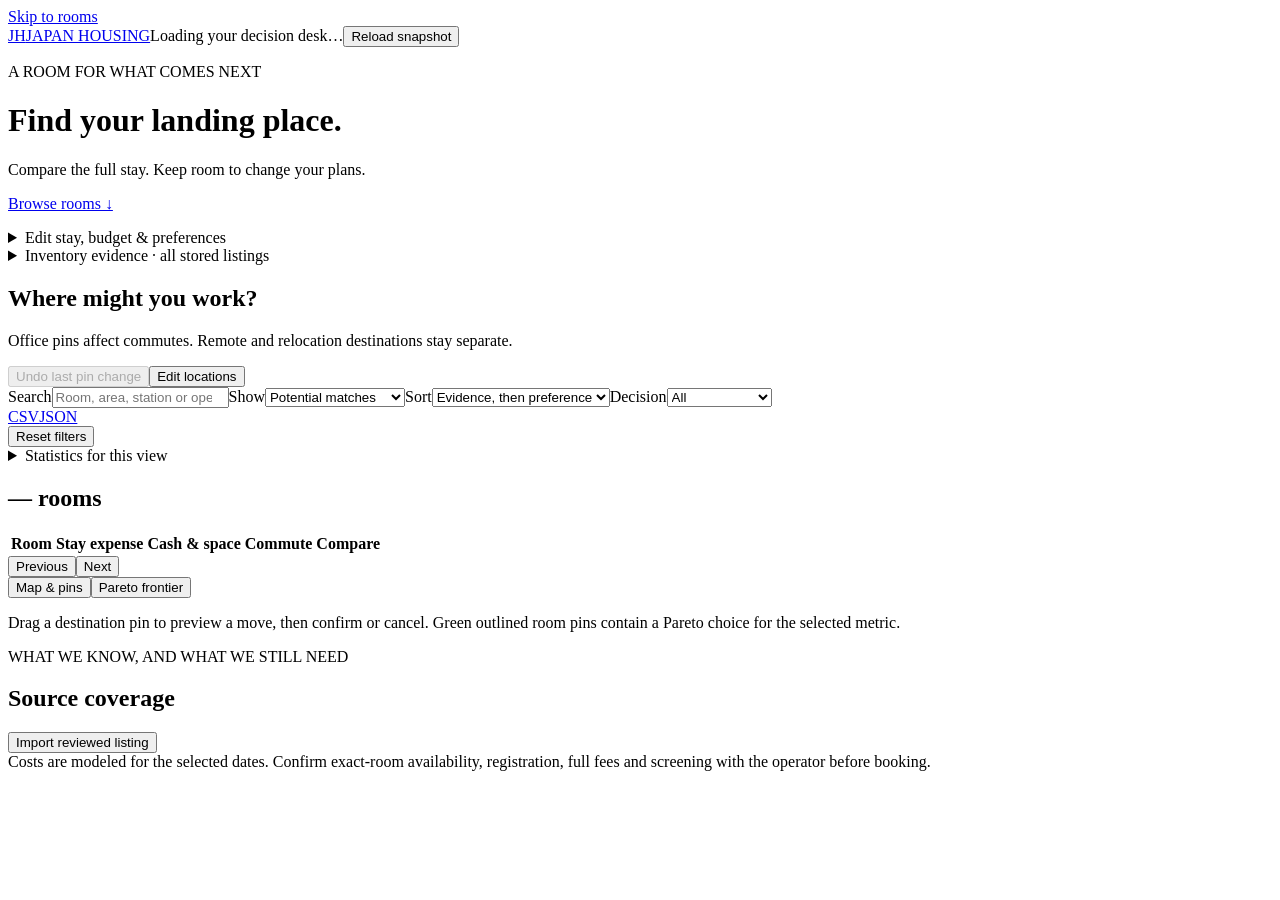
==== commit 8e39220e: "Refine decision UX, statistics, and Pareto visualization" ====
--- a/web/index.html
+++ b/web/index.html
@@ -1,61 +1,511 @@
 <!doctype html>
 <html lang="en">
-<head>
-  <meta charset="utf-8"><meta name="viewport" content="width=device-width,initial-scale=1">
-  <meta name="color-scheme" content="light"><title>Japan Housing · Decision desk</title>
-  <link rel="stylesheet" href="/vendor/leaflet.css"><link rel="stylesheet" href="/decision.css">
-  <script src="/vendor/leaflet.js" defer></script><script type="module" src="/decision-app.mjs"></script>
-</head>
-<body>
-<a class="skip" href="#results">Skip to rooms</a>
-<header><a class="brand" href="/">JH<span>JAPAN HOUSING</span></a><span id="freshness">Loading your decision desk…</span><button id="reload" type="button">Reload snapshot</button></header>
-<main>
-  <div class="intro"><div><p class="eyebrow">A ROOM FOR WHAT COMES NEXT</p><h1>Find your landing place.</h1><p>Compare the full stay. Keep room to change your plans.</p></div><div id="scenario-label" class="scenario-label"></div></div>
-  <div id="error" role="alert" hidden></div><p id="notice" class="notice" role="status" aria-live="polite"></p>
-  <form id="scenario-form" class="scenario-panel">
-    <div class="section-line"><h2>Your stay</h2><div class="duration-presets" aria-label="Stay length"><button type="button" data-months="1">1 month</button><button type="button" data-months="2">2 months</button><button type="button" data-months="3">3 months</button><button type="button" data-months="12">12 months</button></div></div>
-    <div class="scenario-fields">
-      <label>Move in<input name="move_in" type="date" required></label>
-      <label>Move out · exclusive<input name="move_out" type="date" required></label>
-      <label>Effective ceiling · ¥/month<input name="effective_budget_yen" type="number" min="1" max="10000000" step="1000" required></label>
-      <label>Cash available · ¥<input name="cash_budget_yen" type="number" min="0" max="100000000" step="1000"><small>0 = no cash filter</small></label>
-      <label>Minimum room · m²<input name="minimum_room_m2" type="number" min="0" max="500" step="0.5"></label>
-      <label>Commute limit · minutes<input name="commute_limit_minutes" type="number" min="1" max="240"></label>
-    </div>
-    <div class="scenario-bottom"><label class="weight-control">Price priority <output id="weight-label">85%</output><input name="price_weight" type="range" min="0" max="1" step="0.05"></label><label>Commute days / month<input name="transport_days_per_month" type="number" min="0" max="31"><small>For unreimbursed fare estimates</small></label><button class="primary" type="submit">Apply scenario</button></div>
-  </form>
-  <div id="summary" class="summary" aria-label="Evidence funnel"></div>
-  <section class="destinations-panel">
-    <div class="section-line"><div><h2>Where might you work?</h2><p>Office pins affect commutes. Remote and relocation destinations stay separate.</p></div><button id="toggle-destinations" type="button" aria-expanded="false" aria-controls="destination-editor">Edit locations</button></div>
-    <div id="destination-editor" hidden>
-      <p class="muted">Starting pins are area approximations from your job list. Confirm office entrances before relying on routes. Kichijoji is optional.</p>
-      <div id="destinations"></div>
-      <form id="destination-form" class="destination-form">
-        <input type="hidden" name="id"><label>Name<input name="label" maxlength="160" placeholder="Company, station or custom destination" required></label>
-        <label>Type<select name="kind"><option value="office">Office commute</option><option value="remote">Remote within Japan</option><option value="unknown">Office unknown</option><option value="relocation">Relocation possibility</option></select></label>
-        <label>Latitude<input name="latitude" type="number" step="any" min="-85" max="85"></label><label>Longitude<input name="longitude" type="number" step="any" min="-180" max="180"></label>
-        <label>Relative weight<input name="weight" type="number" min="0.01" max="100" step="0.1" value="1"></label>
-        <label>Office days / week<input name="office_days_per_week" type="number" min="0" max="7" step="0.5" placeholder="Unknown"></label>
-        <label class="check"><input name="verified" type="checkbox">Exact destination confirmed</label>
-        <div class="actions"><button id="drop-pin" type="button">Drop pin on map</button><button class="primary" type="submit">Save location</button><button id="cancel-destination" type="button">Cancel edit</button></div>
+  <head>
+    <meta charset="utf-8" />
+    <meta name="viewport" content="width=device-width,initial-scale=1" />
+    <meta name="color-scheme" content="light" />
+    <title>Japan Housing · Decision desk</title>
+    <link rel="stylesheet" href="/vendor/leaflet.css" />
+    <link rel="stylesheet" href="/decision.css" />
+    <script src="/vendor/leaflet.js" defer></script>
+    <script type="module" src="/decision-app.mjs"></script>
+  </head>
+  <body>
+    <a class="skip" href="#results">Skip to rooms</a>
+    <header>
+      <a class="brand" href="/">JH<span>JAPAN HOUSING</span></a
+      ><span id="freshness">Loading your decision desk…</span
+      ><button id="reload" type="button">Reload snapshot</button>
+    </header>
+    <main>
+      <div class="intro">
+        <div>
+          <p class="eyebrow">A ROOM FOR WHAT COMES NEXT</p>
+          <h1>Find your landing place.</h1>
+          <p>Compare the full stay. Keep room to change your plans.</p>
+          <a id="browse-rooms" class="browse-link" href="#results"
+            >Browse rooms ↓</a
+          >
+        </div>
+        <div id="scenario-label" class="scenario-label"></div>
+      </div>
+      <div id="error" role="alert" hidden></div>
+      <p id="notice" class="notice" role="status" aria-live="polite"></p>
+      <details id="stay-settings" class="stay-settings">
+        <summary id="stay-settings-label">
+          Edit stay, budget & preferences
+        </summary>
+        <form id="scenario-form" class="scenario-panel">
+          <div class="section-line">
+            <h2>Your stay</h2>
+            <div class="duration-presets" aria-label="Stay length">
+              <button type="button" data-months="1">1 month</button
+              ><button type="button" data-months="2">2 months</button
+              ><button type="button" data-months="3">3 months</button
+              ><button type="button" data-months="12">12 months</button>
+            </div>
+          </div>
+          <div class="scenario-fields">
+            <label
+              >Housing area<select name="housing_region">
+                <option value="greater_tokyo">Greater Tokyo</option>
+                <option value="kansai">Kansai · relocation</option>
+                <option value="japan">Japan · all stored regions</option>
+              </select></label
+            >
+            <label>Move in<input name="move_in" type="date" required /></label>
+            <label
+              >Move out · exclusive<input name="move_out" type="date" required
+            /></label>
+            <label
+              >Effective ceiling · ¥/month<input
+                name="effective_budget_yen"
+                type="number"
+                min="1"
+                max="10000000"
+                step="1"
+                required
+            /></label>
+            <label
+              >Cash available · ¥<input
+                name="cash_budget_yen"
+                type="number"
+                min="0"
+                max="100000000"
+                step="1"
+              /><small>0 = no cash filter</small></label
+            >
+            <label
+              >Minimum room · m²<input
+                name="minimum_room_m2"
+                type="number"
+                min="0"
+                max="500"
+                step="any"
+            /></label>
+            <label
+              >Commute limit · minutes<input
+                name="commute_limit_minutes"
+                type="number"
+                min="1"
+                max="240"
+            /></label>
+          </div>
+          <div class="scenario-bottom">
+            <label class="weight-control"
+              >Price priority <output id="weight-label">85%</output
+              ><input
+                name="price_weight"
+                type="range"
+                min="0"
+                max="1"
+                step="0.05" /></label
+            ><label
+              >Commute days / month<input
+                name="transport_days_per_month"
+                type="number"
+                min="0"
+                max="31"
+              /><small>For unreimbursed fare estimates</small></label
+            >
+            <div class="actions">
+              <button id="revert-scenario" type="button" hidden>
+                Revert edits</button
+              ><button id="apply-scenario" class="primary" type="submit">
+                Apply scenario
+              </button>
+            </div>
+          </div>
+          <p id="scenario-draft" class="muted" role="status">
+            Results use the saved scenario.
+          </p>
+        </form>
+      </details>
+      <details class="inventory-summary">
+        <summary id="inventory-summary-label">
+          Inventory evidence · all stored listings
+        </summary>
+        <div id="summary" class="summary" aria-label="Evidence funnel"></div>
+        <p class="muted summary-caption">
+          Entire saved scenario · before search filters. Coverage counts refer
+          to potential matches.
+        </p>
+      </details>
+      <section class="destinations-panel">
+        <div class="section-line">
+          <div>
+            <h2>Where might you work?</h2>
+            <p>
+              Office pins affect commutes. Remote and relocation destinations
+              stay separate.
+            </p>
+          </div>
+          <div class="actions">
+            <button id="undo-pin" type="button" disabled>
+              Undo last pin change</button
+            ><button
+              id="toggle-destinations"
+              type="button"
+              aria-expanded="false"
+              aria-controls="destination-editor"
+            >
+              Edit locations
+            </button>
+          </div>
+        </div>
+        <div id="destination-editor" hidden>
+          <p class="muted">
+            Starting pins are area approximations from your job list. Confirm
+            office entrances before relying on routes. Kichijoji is optional.
+          </p>
+          <div id="destinations"></div>
+          <form id="destination-form" class="destination-form">
+            <input type="hidden" name="id" /><label
+              >Name<input
+                name="label"
+                maxlength="160"
+                placeholder="Company, station or custom destination"
+                required
+            /></label>
+            <label
+              >Type<select name="kind">
+                <option value="office">Office commute</option>
+                <option value="remote">Remote within Japan</option>
+                <option value="unknown">Office unknown</option>
+                <option value="relocation">Relocation possibility</option>
+              </select></label
+            >
+            <label
+              >Latitude<input
+                name="latitude"
+                type="number"
+                step="any"
+                min="-85"
+                max="85" /></label
+            ><label
+              >Longitude<input
+                name="longitude"
+                type="number"
+                step="any"
+                min="-180"
+                max="180"
+            /></label>
+            <label
+              >Relative weight<input
+                name="weight"
+                type="number"
+                min="0.01"
+                max="100"
+                step="0.01"
+                value="1"
+            /></label>
+            <label
+              >Office days / week<input
+                name="office_days_per_week"
+                type="number"
+                min="0"
+                max="7"
+                step="0.5"
+                placeholder="Unknown"
+            /></label>
+            <label class="check"
+              ><input name="verified" type="checkbox" />Exact destination
+              confirmed</label
+            >
+            <div class="actions">
+              <button id="drop-pin" type="button">Drop pin on map</button
+              ><button class="primary" type="submit">Save location</button
+              ><button id="cancel-destination" type="button">
+                Cancel edit
+              </button>
+            </div>
+          </form>
+        </div>
+      </section>
+      <div class="workspace-toolbar">
+        <label class="search-label"
+          >Search<input
+            id="query"
+            type="search"
+            maxlength="200"
+            placeholder="Room, area, station or operator" /></label
+        ><label
+          >Show<select id="status">
+            <option value="feasible">Potential matches</option>
+            <option value="eligible">Meets requirements</option>
+            <option value="needs_confirmation">Needs confirmation</option>
+            <option value="excluded">Excluded</option>
+            <option value="stale">Stale</option>
+            <option value="all">All inventory</option>
+          </select></label
+        ><label
+          >Sort<select id="sort">
+            <option value="recommended">Evidence, then preference</option>
+            <option value="price">Effective expense</option>
+            <option value="cash">Cash before keys</option>
+            <option value="space">Room size</option>
+            <option value="commute">Observed commute</option>
+            <option value="distance">Straight-line distance</option>
+            <option value="verification">Fewest unknown costs</option>
+          </select></label
+        ><label
+          >Decision<select id="decision">
+            <option value="all">All</option>
+            <option value="new">Not reviewed</option>
+            <option value="shortlisted">Shortlisted</option>
+            <option value="contacted">Contacted</option>
+            <option value="reserved">Reserved</option>
+            <option value="not_interested">Not interested</option>
+          </select></label
+        >
+        <div class="downloads">
+          <a
+            id="export-csv"
+            href="/api/export?format=csv"
+            download="housing-scenario.csv"
+            >CSV</a
+          ><a
+            id="export-json"
+            href="/api/export?format=json"
+            download="housing-scenario.json"
+            >JSON</a
+          >
+        </div>
+        <button id="reset-filters" type="button">Reset filters</button>
+      </div>
+      <details id="view-statistics" class="view-statistics">
+        <summary id="statistics-title">Statistics for this view</summary>
+        <div id="statistics-cards" class="statistics-cards"></div>
+        <p id="statistics-coverage" class="muted"></p>
+        <p id="statistics-gaps" class="muted"></p>
+        <p id="statistics-note" class="muted"></p>
+      </details>
+      <div class="workspace">
+        <section class="rooms-panel" id="results">
+          <div class="section-line">
+            <h2><span id="result-count">—</span> rooms</h2>
+            <span id="result-note" class="muted" role="status"></span>
+          </div>
+          <p id="ranking-note" class="muted"></p>
+          <div
+            class="table-scroll"
+            tabindex="0"
+            role="region"
+            aria-label="Matching rooms"
+          >
+            <table>
+              <thead>
+                <tr>
+                  <th scope="col">Room</th>
+                  <th scope="col">Stay expense</th>
+                  <th scope="col">Cash & space</th>
+                  <th scope="col">Commute</th>
+                  <th scope="col">Compare</th>
+                </tr>
+              </thead>
+              <tbody id="room-rows"></tbody>
+            </table>
+          </div>
+          <div id="empty" class="empty" hidden>
+            <h3>No rooms match these filters.</h3>
+            <p>
+              Inspect excluded rooms to see which requirement failed, or change
+              your stay dates.
+            </p>
+            <button id="empty-reset" type="button">
+              Reset search and filters
+            </button>
+          </div>
+          <nav class="pagination" aria-label="Room pages">
+            <button id="previous" type="button">Previous</button
+            ><span id="page-label"></span
+            ><button id="next" type="button">Next</button>
+          </nav>
+        </section>
+        <section class="visual-panel">
+          <div class="tabs" role="tablist" aria-label="Room views">
+            <button
+              id="map-tab"
+              role="tab"
+              aria-selected="true"
+              aria-controls="map-panel"
+            >
+              Map & pins</button
+            ><button
+              id="chart-tab"
+              role="tab"
+              aria-selected="false"
+              aria-controls="chart-panel"
+            >
+              Pareto frontier
+            </button>
+          </div>
+          <div id="map-panel" role="tabpanel" aria-labelledby="map-tab">
+            <div
+              id="housing-map"
+              aria-label="Housing and editable destination map"
+            ></div>
+            <p id="map-note" class="muted"></p>
+            <p class="muted">
+              Drag a destination pin to preview a move, then confirm or cancel.
+              Green outlined room pins contain a Pareto choice for the selected
+              metric.
+            </p>
+          </div>
+          <div
+            id="chart-panel"
+            role="tabpanel"
+            aria-labelledby="chart-tab"
+            hidden
+          >
+            <h2>Pareto frontier</h2>
+            <label
+              >Compare cost against<select id="chart-metric">
+                <option value="transit">Observed transit · minutes</option>
+                <option value="distance">
+                  Straight-line distance · km (geographic estimate)
+                </option>
+              </select></label
+            >
+            <p id="frontier-summary" class="muted" aria-live="polite"></p>
+            <div class="chart-legend" aria-label="Chart legend">
+              <span
+                ><i class="legend-boundary" aria-hidden="true"></i>Complete-case
+                boundary</span
+              >
+              <span
+                ><i class="legend-provisional-boundary" aria-hidden="true"></i
+                >Provisional frontier · plotted values, fees may rise</span
+              >
+              <span
+                ><i class="legend-frontier" aria-hidden="true"></i>Frontier
+                among complete cases</span
+              >
+              <span
+                ><i class="legend-complete" aria-hidden="true"></i>Other
+                complete cases</span
+              >
+              <span
+                ><i class="legend-provisional" aria-hidden="true"></i>Needs
+                confirmation · known minimum if fees are missing</span
+              >
+            </div>
+            <div id="tradeoff-chart"></div>
+            <details id="chart-room-browser">
+              <summary id="chart-room-summary">Browse plotted rooms</summary>
+              <div id="chart-room-list" class="chart-room-list"></div>
+            </details>
+            <details id="unplotted-rooms" hidden>
+              <summary id="unplotted-summary">Rooms without a point</summary>
+              <div id="unplotted-list" class="chart-room-list"></div>
+            </details>
+            <p id="distance-method" class="muted"></p>
+            <p class="muted">
+              All potential matches with enough data are plotted. The frontier
+              highlights rooms that cannot be beaten on both price and location
+              among complete cases. Provisional rooms remain visible; missing
+              fees may increase their final price. A highlighted room is not a
+              proven winner over unverified alternatives. Solid green steps show
+              the complete-case boundary; dashed amber steps show the
+              provisional frontier using the currently plotted values. Steps
+              show the boundary of dominated values, not extra rooms or
+              interpolated offers. Hover or focus a point for its property name.
+              The 85:15 preference ranks rooms separately; it does not define
+              the frontier.
+            </p>
+          </div>
+        </section>
+      </div>
+      <section id="comparison" class="comparison" hidden>
+        <div class="section-line">
+          <h2>Compare the same stay</h2>
+          <button id="clear-comparison" type="button">Clear</button>
+        </div>
+        <div id="comparison-cards"></div>
+        <div id="cost-chart"></div>
+        <p id="crossover-note" class="muted"></p>
+      </section>
+      <aside
+        id="selection-tray"
+        class="selection-tray"
+        aria-label="Selected rooms"
+        hidden
+      >
+        <strong id="selection-count" role="status"></strong>
+        <div id="selection-items" class="selection-items"></div>
+        <div class="actions">
+          <button id="view-comparison" class="primary" type="button">
+            View comparison</button
+          ><button id="clear-selection" type="button">Clear selection</button>
+        </div>
+      </aside>
+      <section class="coverage">
+        <div class="section-line">
+          <div>
+            <p class="eyebrow">WHAT WE KNOW, AND WHAT WE STILL NEED</p>
+            <h2>Source coverage</h2>
+          </div>
+          <button id="toggle-import" type="button" aria-expanded="false">
+            Import reviewed listing
+          </button>
+        </div>
+        <div id="sources"></div>
+        <form id="import-form" hidden>
+          <label
+            >Reviewed listing JSON<textarea
+              id="import-json"
+              rows="10"
+              spellcheck="false"
+            ></textarea>
+          </label>
+          <p class="muted">
+            Local import only. Include exact room facts and provenance.
+            Estimates remain separate from verified values.
+          </p>
+          <button class="primary" type="submit">Import listing</button>
+        </form>
+      </section>
+    </main>
+    <dialog
+      id="pin-dialog"
+      aria-labelledby="pin-title"
+      aria-describedby="pin-impact"
+    >
+      <h2 id="pin-title">Confirm pin move</h2>
+      <p id="pin-location"></p>
+      <dl>
+        <dt>Saved coordinates</dt>
+        <dd id="pin-before"></dd>
+        <dt>Proposed coordinates</dt>
+        <dd id="pin-after"></dd>
+      </dl>
+      <p id="pin-impact">
+        The saved location and routes stay active until you confirm. Confirming
+        does not scan listings or fetch routes. Routes for other locations stay
+        usable; matching routes can be reused when you undo while they remain
+        fresh.
+      </p>
+      <form method="dialog" class="actions">
+        <button value="cancel" autofocus>Cancel move</button
+        ><button value="confirm" class="primary">Confirm pin move</button>
       </form>
-    </div>
-  </section>
-  <div class="workspace-toolbar"><label class="search-label">Search<input id="query" type="search" placeholder="Room, area, station or operator"></label><label>Show<select id="status"><option value="feasible">Potential matches</option><option value="eligible">Meets requirements</option><option value="needs_confirmation">Needs confirmation</option><option value="excluded">Excluded</option><option value="stale">Stale</option><option value="all">All inventory</option></select></label><label>Sort<select id="sort"><option value="recommended">Evidence, then preference</option><option value="price">Effective expense</option><option value="cash">Cash before keys</option><option value="space">Room size</option><option value="commute">Observed commute</option><option value="verification">Fewest unknown costs</option></select></label><label>Decision<select id="decision"><option value="all">All</option><option value="shortlisted">Shortlisted</option><option value="contacted">Contacted</option><option value="reserved">Reserved</option><option value="not_interested">Not interested</option></select></label><div class="downloads"><a id="export-csv" href="/api/export?format=csv" download="housing-scenario.csv">CSV</a><a id="export-json" href="/api/export?format=json" download="housing-scenario.json">JSON</a></div></div>
-  <div class="workspace">
-    <section class="rooms-panel" id="results"><div class="section-line"><h2><span id="result-count">—</span> rooms</h2><span id="result-note" class="muted"></span></div>
-      <p id="ranking-note" class="muted"></p>
-      <div class="table-scroll" tabindex="0"><table><thead><tr><th scope="col">Room</th><th scope="col">Stay expense</th><th scope="col">Cash & space</th><th scope="col">Commute</th><th scope="col">Compare</th></tr></thead><tbody id="room-rows"></tbody></table></div>
-      <div id="empty" class="empty" hidden><h3>No rooms match this scenario.</h3><p>Inspect excluded rooms to see which requirement failed, or change your stay dates.</p></div>
-      <nav class="pagination" aria-label="Room pages"><button id="previous" type="button">Previous</button><span id="page-label"></span><button id="next" type="button">Next</button></nav>
-    </section>
-    <section class="visual-panel"><div class="tabs" role="tablist" aria-label="Room views"><button id="map-tab" role="tab" aria-selected="true" aria-controls="map-panel">Map & pins</button><button id="chart-tab" role="tab" aria-selected="false" aria-controls="chart-panel">Cost & commute</button></div><div id="map-panel" role="tabpanel" aria-labelledby="map-tab"><div id="housing-map" aria-label="Housing and editable destination map"></div><p id="map-note" class="muted"></p><p class="muted">Drag a destination pin to update it. Room pins open the same details as the table.</p></div><div id="chart-panel" role="tabpanel" aria-labelledby="chart-tab" hidden><div id="tradeoff-chart"></div><p class="muted">Only complete expense and observed commute data enter this frontier. Missing routes never become invented minutes.</p></div></section>
-  </div>
-  <section id="comparison" class="comparison" hidden><div class="section-line"><h2>Compare the same stay</h2><button id="clear-comparison" type="button">Clear</button></div><div id="comparison-cards"></div><div id="cost-chart"></div><p id="crossover-note" class="muted"></p></section>
-  <section class="coverage"><div class="section-line"><div><p class="eyebrow">WHAT WE KNOW, AND WHAT WE STILL NEED</p><h2>Source coverage</h2></div><button id="toggle-import" type="button" aria-expanded="false">Import reviewed listing</button></div><div id="sources"></div>
-    <form id="import-form" hidden><label>Reviewed listing JSON<textarea id="import-json" rows="10" spellcheck="false"></textarea></label><p class="muted">Local import only. Include exact room facts and provenance. Estimates remain separate from verified values.</p><button class="primary" type="submit">Import listing</button></form>
-  </section>
-</main>
-<dialog id="room-dialog" aria-labelledby="room-title"><div class="dialog-heading"><span class="eyebrow">ROOM DETAILS</span><button id="close-dialog" aria-label="Close room details" type="button">✕</button></div><div id="room-detail"></div></dialog>
-<footer>Costs are modeled for the selected dates. Confirm exact-room availability, registration, full fees and screening with the operator before booking.</footer>
-</body></html>
+    </dialog>
+    <dialog id="room-dialog" aria-labelledby="room-title">
+      <div class="dialog-heading">
+        <span class="eyebrow">ROOM DETAILS</span
+        ><button
+          id="close-dialog"
+          aria-label="Close room details"
+          type="button"
+        >
+          ✕
+        </button>
+      </div>
+      <div id="room-detail"></div>
+    </dialog>
+    <footer>
+      Costs are modeled for the selected dates. Confirm exact-room availability,
+      registration, full fees and screening with the operator before booking.
+    </footer>
+  </body>
+</html>
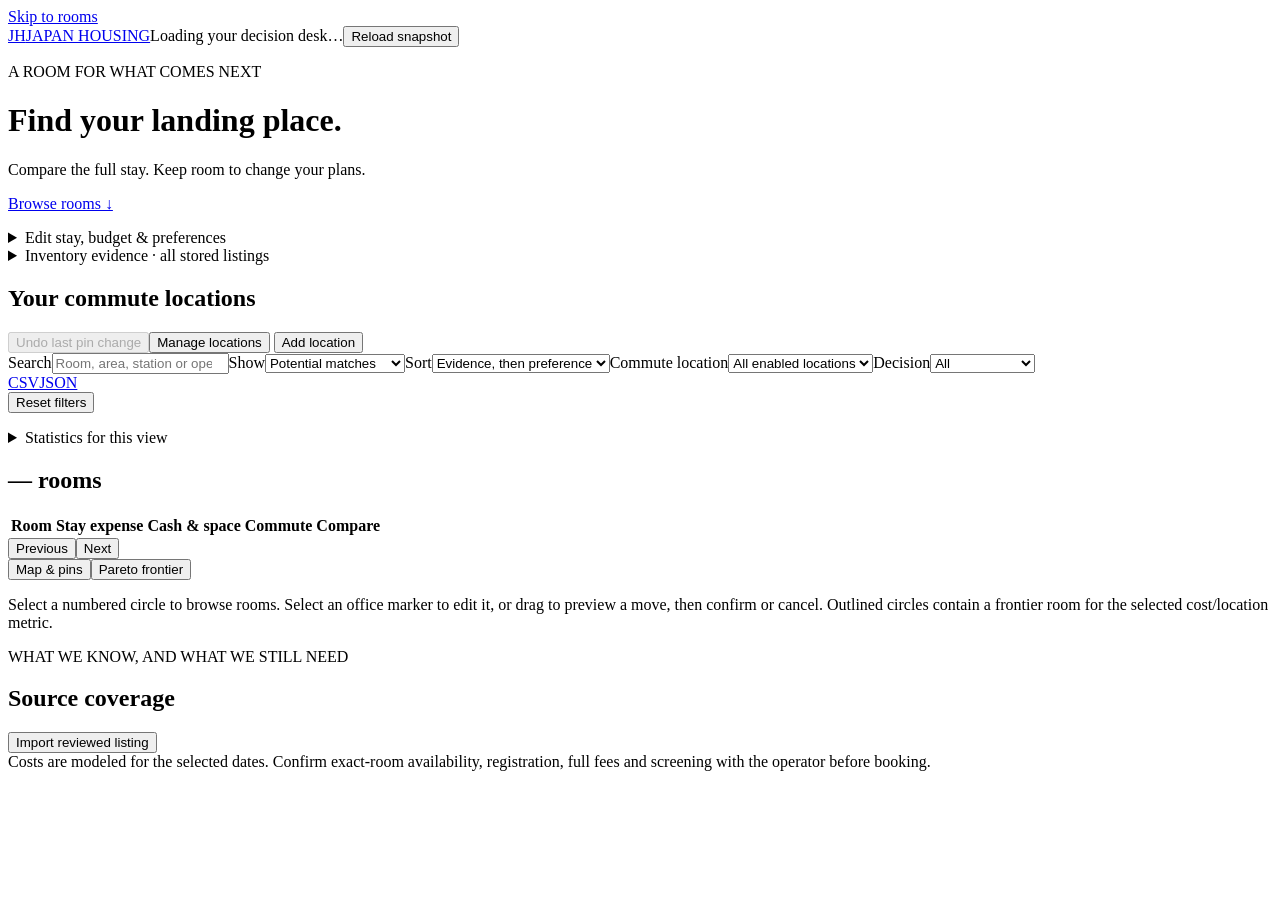
==== commit bfb4ba22: "Make commute pins customizable and filter comparisons by location" ====
--- a/web/index.html
+++ b/web/index.html
@@ -127,18 +127,15 @@
         </summary>
         <div id="summary" class="summary" aria-label="Evidence funnel"></div>
         <p class="muted summary-caption">
-          Entire saved scenario · before search filters. Coverage counts refer
-          to potential matches.
+          Saved stay and selected commute location · before search filters.
+          Coverage counts refer to potential matches.
         </p>
       </details>
       <section class="destinations-panel">
         <div class="section-line">
           <div>
-            <h2>Where might you work?</h2>
-            <p>
-              Office pins affect commutes. Remote and relocation destinations
-              stay separate.
-            </p>
+            <h2>Your commute locations</h2>
+            <p id="destination-summary"></p>
           </div>
           <div class="actions">
             <button id="undo-pin" type="button" disabled>
@@ -149,17 +146,27 @@
               aria-expanded="false"
               aria-controls="destination-editor"
             >
-              Edit locations
+              Manage locations
+            </button>
+            <button id="add-destination" class="primary" type="button">
+              Add location
             </button>
           </div>
         </div>
         <div id="destination-editor" hidden>
           <p class="muted">
-            Starting pins are area approximations from your job list. Confirm
-            office entrances before relying on routes. Kichijoji is optional.
+            Add any office, station or other place you commute to. Drop a pin or
+            enter coordinates, then save. Click a saved pin to edit it, or drag
+            it to move. Only enabled office commute locations count in
+            comparisons; remote and relocation plans stay separate.
           </p>
           <div id="destinations"></div>
-          <form id="destination-form" class="destination-form">
+          <h3 id="destination-form-title">New location</h3>
+          <form
+            id="destination-form"
+            class="destination-form"
+            aria-labelledby="destination-form-title"
+          >
             <input type="hidden" name="id" /><label
               >Name<input
                 name="label"
@@ -214,7 +221,8 @@
             >
             <div class="actions">
               <button id="drop-pin" type="button">Drop pin on map</button
-              ><button class="primary" type="submit">Save location</button
+              ><button id="save-destination" class="primary" type="submit">
+                Add location</button
               ><button id="cancel-destination" type="button">
                 Cancel edit
               </button>
@@ -249,6 +257,13 @@
             <option value="verification">Fewest unknown costs</option>
           </select></label
         ><label
+          >Commute location<select
+            id="destination"
+            aria-describedby="location-filter-note"
+          >
+            <option value="">All enabled locations</option>
+          </select></label
+        ><label
           >Decision<select id="decision">
             <option value="all">All</option>
             <option value="new">Not reviewed</option>
@@ -273,6 +288,7 @@
         </div>
         <button id="reset-filters" type="button">Reset filters</button>
       </div>
+      <p id="location-filter-note" class="muted"></p>
       <details id="view-statistics" class="view-statistics">
         <summary id="statistics-title">Statistics for this view</summary>
         <div id="statistics-cards" class="statistics-cards"></div>
@@ -342,14 +358,21 @@
           </div>
           <div id="map-panel" role="tabpanel" aria-labelledby="map-tab">
             <div
+              id="map-legend"
+              class="map-legend"
+              role="group"
+              aria-label="Map key"
+            ></div>
+            <div
               id="housing-map"
               aria-label="Housing and editable destination map"
             ></div>
             <p id="map-note" class="muted"></p>
             <p class="muted">
-              Drag a destination pin to preview a move, then confirm or cancel.
-              Green outlined room pins contain a Pareto choice for the selected
-              metric.
+              Select a numbered circle to browse rooms. Select an office
+              marker to edit it, or drag to preview a move, then confirm or
+              cancel. Outlined circles contain a frontier room for the selected
+              cost/location metric.
             </p>
           </div>
           <div
@@ -370,8 +393,8 @@
             <p id="frontier-summary" class="muted" aria-live="polite"></p>
             <div class="chart-legend" aria-label="Chart legend">
               <span
-                ><i class="legend-boundary" aria-hidden="true"></i>Complete-case
-                boundary</span
+                ><i class="legend-boundary" aria-hidden="true"></i>Frontier ·
+                complete evidence</span
               >
               <span
                 ><i class="legend-provisional-boundary" aria-hidden="true"></i
@@ -379,17 +402,23 @@
               >
               <span
                 ><i class="legend-frontier" aria-hidden="true"></i>Frontier
-                among complete cases</span
+                room · complete evidence</span
               >
               <span
                 ><i class="legend-complete" aria-hidden="true"></i>Other
-                complete cases</span
+                rooms · complete evidence</span
               >
               <span
                 ><i class="legend-provisional" aria-hidden="true"></i>Needs
                 confirmation · known minimum if fees are missing</span
               >
             </div>
+            <p class="muted" id="frontier-explanation">
+              The solid green line compares only rooms that meet your requirements
+              and have complete stay costs and the selected location data.
+              These are the “complete cases.” It shows their cost/location
+              trade-offs, not proof that rooms needing confirmation are worse.
+            </p>
             <div id="tradeoff-chart"></div>
             <details id="chart-room-browser">
               <summary id="chart-room-summary">Browse plotted rooms</summary>
@@ -401,17 +430,13 @@
             </details>
             <p id="distance-method" class="muted"></p>
             <p class="muted">
-              All potential matches with enough data are plotted. The frontier
-              highlights rooms that cannot be beaten on both price and location
-              among complete cases. Provisional rooms remain visible; missing
-              fees may increase their final price. A highlighted room is not a
-              proven winner over unverified alternatives. Solid green steps show
-              the complete-case boundary; dashed amber steps show the
-              provisional frontier using the currently plotted values. Steps
-              show the boundary of dominated values, not extra rooms or
-              interpolated offers. Hover or focus a point for its property name.
-              The 85:15 preference ranks rooms separately; it does not define
-              the frontier.
+              Lower cost and shorter distance or transit time are better. A room
+              is on a frontier when no other room in that comparison is at least
+              as good on both measures and better on one. Dashed amber steps use
+              the plotted values, including provisional rooms whose missing fees
+              may raise their price. Steps mark a boundary, not additional offers.
+              Hover or focus a point for its name. Preference weights affect
+              ranking, not the frontier.
             </p>
           </div>
         </section>
